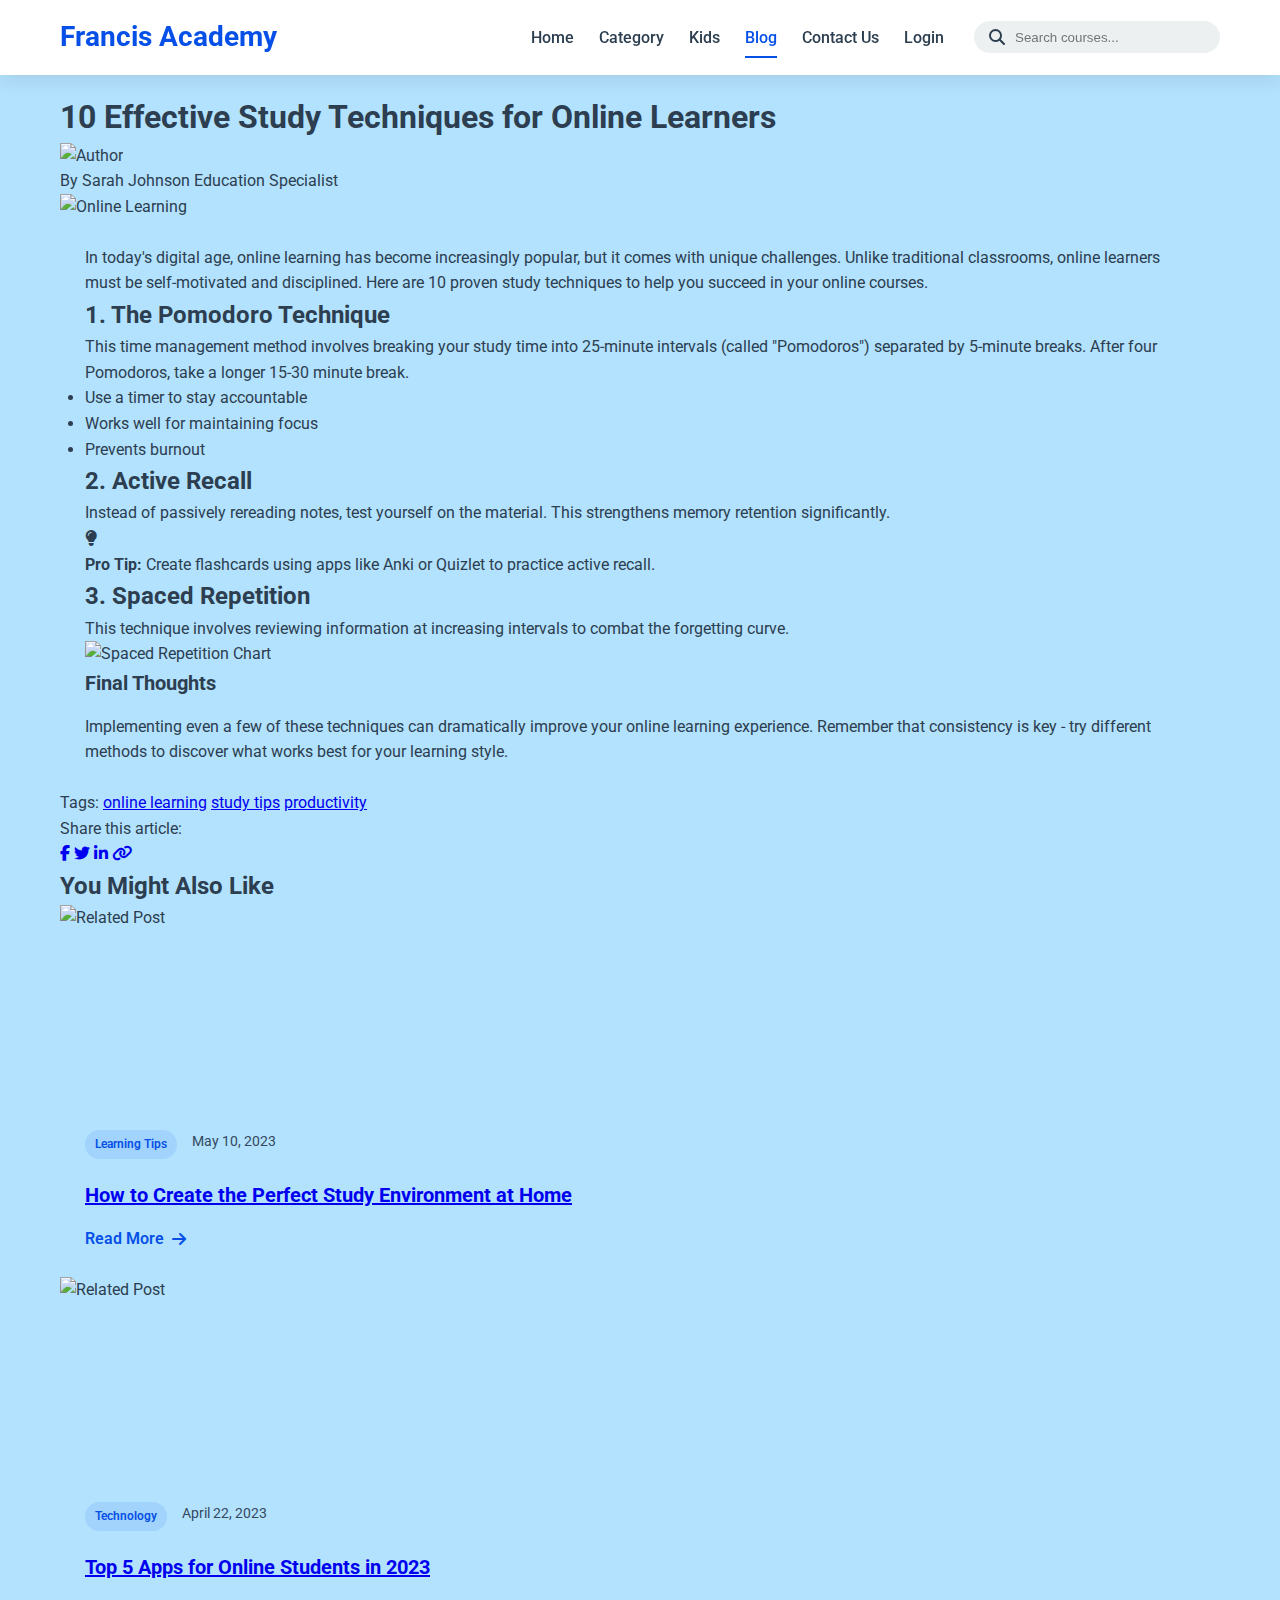
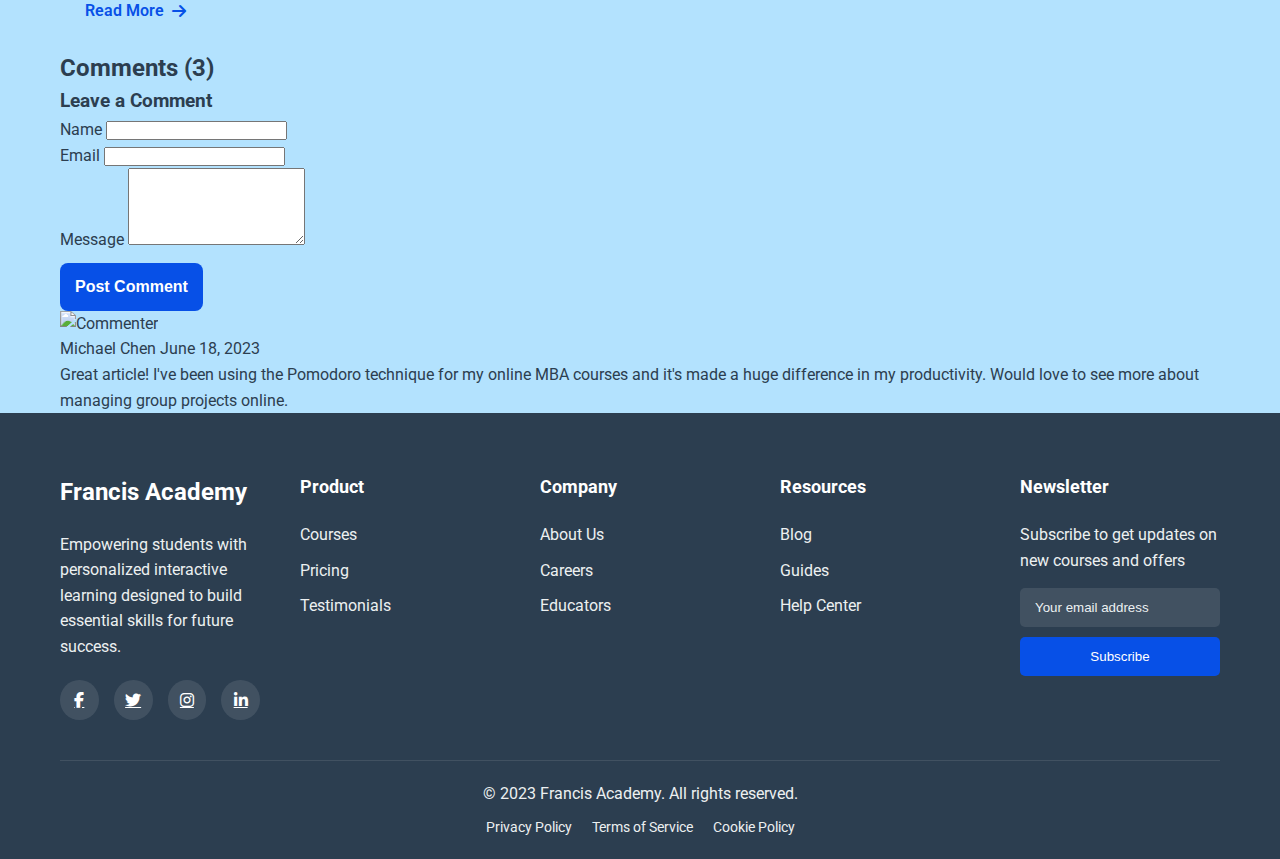
==== blog-post.html @ a43d8f1f "Add files via upload" ====
<!DOCTYPE html>
<html lang="en">
<head>
    <meta charset="UTF-8">
    <meta name="viewport" content="width=device-width, initial-scale=1.0">
    <title>10 Effective Study Techniques for Online Learners | Francis Academy</title>
    <link rel="preconnect" href="https://fonts.googleapis.com">
    <link rel="stylesheet" href="https://cdn.jsdelivr.net/npm/bootstrap-icons@1.11.3/font/bootstrap-icons.min.css">
    <link rel="preconnect" href="https://fonts.gstatic.com" crossorigin>
    <link href="https://fonts.googleapis.com/css2?family=Roboto:ital,wght@0,100;0,300;0,400;0,500;0,700;0,900;1,100;1,300;1,400;1,500;1,700;1,900&display=swap" rel="stylesheet">
    <link rel="stylesheet" href="https://cdnjs.cloudflare.com/ajax/libs/font-awesome/6.4.0/css/all.min.css">
    <link rel="stylesheet" href="style.css">
</head>
<body>
    <!-- Header Section (Same as blog.html) -->
    <header class="header">
        <div class="container">
            <div class="header-content">
                <div class="logo">Francis Academy</div>
                
                <nav class="navbar">
                    <div class="nav-links" id="navLinks">
                        <a href="index.html" class="nav-item">Home</a>
                        <a href="category.html" class="nav-item">Category</a>
                        <a href="Kids.html" class="nav-item">Kids</a>
                        <a href="blog.html" class="nav-item active">Blog</a>
                        <a href="contactus.html" class="nav-item">Contact Us</a>
                        <a href="login.html" class="nav-item">Login</a>
                    </div>
                    <div class="search-box">
                        <i class="fas fa-search"></i>
                        <input type="text" placeholder="Search courses...">
                    </div>
                    <div class="mobile-menu" onclick="toggleMenu()">
                        <i class="fas fa-bars"></i>
                    </div>
                </nav>
            </div>
        </div>
    </header>

    <!-- Blog Post Hero Section -->
    <section class="post-hero">
        <div class="container">
            <div class="breadcrumbs">
                <a href="index.html">Home</a> / 
                <a href="blog.html">Blog</a> / 
                <span>Study Techniques</span>
            </div>
        </div>
    </section>

    <!-- Main Blog Content -->
    <section class="post-main">
        <div class="container">
            <div class="post-container">
                <article class="full-post">
                    <div class="post-header">
                        <div class="post-meta">
                            <span class="category">Learning Tips</span>
                            <span class="date">June 15, 2023</span>
                            <span class="reading-time">8 min read</span>
                        </div>
                        <h1>10 Effective Study Techniques for Online Learners</h1>
                        <div class="author-info">
                            <img src="images/author-avatar.jpg" alt="Author" class="author-avatar">
                            <div>
                                <span class="author-name">By Sarah Johnson</span>
                                <span class="author-title">Education Specialist</span>
                            </div>
                        </div>
                    </div>

                    <div class="post-featured-image">
                        <img src="images/featured-blog-post.jpg" alt="Online Learning">
                    </div>

                    <div class="post-content">
                        <p class="intro">In today's digital age, online learning has become increasingly popular, but it comes with unique challenges. Unlike traditional classrooms, online learners must be self-motivated and disciplined. Here are 10 proven study techniques to help you succeed in your online courses.</p>

                        <h2>1. The Pomodoro Technique</h2>
                        <p>This time management method involves breaking your study time into 25-minute intervals (called "Pomodoros") separated by 5-minute breaks. After four Pomodoros, take a longer 15-30 minute break.</p>
                        <ul>
                            <li>Use a timer to stay accountable</li>
                            <li>Works well for maintaining focus</li>
                            <li>Prevents burnout</li>
                        </ul>

                        <h2>2. Active Recall</h2>
                        <p>Instead of passively rereading notes, test yourself on the material. This strengthens memory retention significantly.</p>
                        <div class="tip-box">
                            <i class="fas fa-lightbulb"></i>
                            <p><strong>Pro Tip:</strong> Create flashcards using apps like Anki or Quizlet to practice active recall.</p>
                        </div>

                        <!-- Additional content sections would follow same pattern -->

                        <h2>3. Spaced Repetition</h2>
                        <p>This technique involves reviewing information at increasing intervals to combat the forgetting curve.</p>
                        <img src="images/spaced-repetition-chart.jpg" alt="Spaced Repetition Chart" class="content-image">

                        <!-- Continue with remaining techniques -->

                        <div class="conclusion">
                            <h3>Final Thoughts</h3>
                            <p>Implementing even a few of these techniques can dramatically improve your online learning experience. Remember that consistency is key - try different methods to discover what works best for your learning style.</p>
                        </div>
                    </div>

                    <div class="post-tags">
                        <span>Tags:</span>
                        <a href="#" class="tag">online learning</a>
                        <a href="#" class="tag">study tips</a>
                        <a href="#" class="tag">productivity</a>
                    </div>

                    <div class="post-share">
                        <span>Share this article:</span>
                        <div class="share-buttons">
                            <a href="#"><i class="fab fa-facebook-f"></i></a>
                            <a href="#"><i class="fab fa-twitter"></i></a>
                            <a href="#"><i class="fab fa-linkedin-in"></i></a>
                            <a href="#"><i class="fas fa-link"></i></a>
                        </div>
                    </div>
                </article>

                <!-- Related Posts -->
                <section class="related-posts">
                    <h2>You Might Also Like</h2>
                    <div class="related-grid">
                        <article class="related-post">
                            <div class="post-image">
                                <img src="images/related-post-1.jpg" alt="Related Post">
                            </div>
                            <div class="post-content">
                                <div class="post-meta">
                                    <span class="category">Learning Tips</span>
                                    <span class="date">May 10, 2023</span>
                                </div>
                                <h3><a href="#">How to Create the Perfect Study Environment at Home</a></h3>
                                <a href="#" class="read-more">Read More <i class="fas fa-arrow-right"></i></a>
                            </div>
                        </article>

                        <article class="related-post">
                            <div class="post-image">
                                <img src="images/related-post-2.jpg" alt="Related Post">
                            </div>
                            <div class="post-content">
                                <div class="post-meta">
                                    <span class="category">Technology</span>
                                    <span class="date">April 22, 2023</span>
                                </div>
                                <h3><a href="#">Top 5 Apps for Online Students in 2023</a></h3>
                                <a href="#" class="read-more">Read More <i class="fas fa-arrow-right"></i></a>
                            </div>
                        </article>
                    </div>
                </section>

                <!-- Comments Section -->
                <section class="post-comments">
                    <h2>Comments (3)</h2>
                    <div class="comment-form">
                        <h3>Leave a Comment</h3>
                        <form>
                            <div class="form-group">
                                <label for="comment-name">Name</label>
                                <input type="text" id="comment-name">
                            </div>
                            <div class="form-group">
                                <label for="comment-email">Email</label>
                                <input type="email" id="comment-email">
                            </div>
                            <div class="form-group">
                                <label for="comment-message">Message</label>
                                <textarea id="comment-message" rows="5"></textarea>
                            </div>
                            <button type="submit" class="submit-btn">Post Comment</button>
                        </form>
                    </div>

                    <div class="comments-list">
                        <div class="comment">
                            <div class="comment-author">
                                <img src="images/comment-avatar-1.jpg" alt="Commenter">
                                <div>
                                    <span class="author-name">Michael Chen</span>
                                    <span class="comment-date">June 18, 2023</span>
                                </div>
                            </div>
                            <div class="comment-content">
                                <p>Great article! I've been using the Pomodoro technique for my online MBA courses and it's made a huge difference in my productivity. Would love to see more about managing group projects online.</p>
                            </div>
                        </div>
                        <!-- More comments would follow same structure -->
                    </div>
                </section>
            </div>
        </div>
    </section>

    <!-- Footer (Same as blog.html) -->
    <footer class="footer">
        <div class="container">
            <div class="footer-content">
                <div class="footer-about">
                    <h3>Francis Academy</h3>
                    <p>Empowering students with personalized interactive learning designed to build essential skills for future success.</p>
                    <div class="social-links">
                        <a href="#"><i class="fab fa-facebook-f"></i></a>
                        <a href="#"><i class="fab fa-twitter"></i></a>
                        <a href="#"><i class="fab fa-instagram"></i></a>
                        <a href="#"><i class="fab fa-linkedin-in"></i></a>
                    </div>
                </div>
                <div class="footer-links">
                    <h4>Product</h4>
                    <ul>
                        <li><a href="#">Courses</a></li>
                        <li><a href="#">Pricing</a></li>
                        <li><a href="#">Testimonials</a></li>
                    </ul>
                </div>
                <div class="footer-links">
                    <h4>Company</h4>
                    <ul>
                        <li><a href="#">About Us</a></li>
                        <li><a href="#">Careers</a></li>
                        <li><a href="#">Educators</a></li>
                    </ul>
                </div>
                <div class="footer-links">
                    <h4>Resources</h4>
                    <ul>
                        <li><a href="#">Blog</a></li>
                        <li><a href="#">Guides</a></li>
                        <li><a href="#">Help Center</a></li>
                    </ul>
                </div>
                <div class="footer-newsletter">
                    <h4>Newsletter</h4>
                    <p>Subscribe to get updates on new courses and offers</p>
                    <form>
                        <input type="email" placeholder="Your email address">
                        <button type="submit">Subscribe</button>
                    </form>
                </div>
            </div>
            <div class="footer-bottom">
                <p>&copy; 2023 Francis Academy. All rights reserved.</p>
                <div class="legal-links">
                    <a href="#">Privacy Policy</a>
                    <a href="#">Terms of Service</a>
                    <a href="#">Cookie Policy</a>
                </div>
            </div>
        </div>
    </footer>

    <script src="script.js"></script>
</body>
</html>
---- style.css ----
:root {
    --primary: #0750E7;
    --primary-dark: #0540b9;
    --secondary: #E9CE18;
    --accent: #E67E22;
    --success: #27AE60;
    --light-bg: #B3E2FE;
    --text-dark: #2C3E50;
    --text-medium: #34495e;
    --text-light: #7f8c8d;
    --white: #ffffff;
    --gray-light: #ecf0f1;
    --shadow: 0 4px 20px rgba(0, 0, 0, 0.1);
    --transition: all 0.3s ease;
}

* {
    margin: 0;
    padding: 0;
    box-sizing: border-box;
}

body {
    font-family: "Roboto", sans-serif;
    background-color: var(--light-bg);
    color: var(--text-dark);
    line-height: 1.6;
}

.container {
    width: 100%;
    max-width: 1200px;
    margin: 0 auto;
    padding: 0 20px;
}

/* Header Styles */
.header {
    background-color: var(--white);
    box-shadow: var(--shadow);
    position: fixed;
    width: 100%;
    top: 0;
    z-index: 1000;
}

.header-content {
    display: flex;
    justify-content: space-between;
    align-items: center;
    padding: 15px 0;
}

.logo {
    color: var(--primary);
    font-size: 28px;
    font-weight: 700;
    text-decoration: none;
}

.navbar {
    display: flex;
    align-items: center;
}

.nav-links {
    display: flex;
    gap: 25px;
}

.nav-item {
    color: var(--text-dark);
    text-decoration: none;
    font-weight: 500;
    transition: var(--transition);
    padding: 8px 0;
    position: relative;
}

.nav-item:hover, .nav-item.active {
    color: var(--primary);
}

.nav-item.active::after {
    content: '';
    position: absolute;
    bottom: 0;
    left: 0;
    width: 100%;
    height: 2px;
    background-color: var(--primary);
}

.search-box {
    display: flex;
    align-items: center;
    background-color: var(--gray-light);
    border-radius: 30px;
    padding: 8px 15px;
    margin-left: 30px;
}

.search-box input {
    border: none;
    background: transparent;
    padding: 0 10px;
    outline: none;
    width: 200px;
}

.mobile-menu {
    display: none;
    font-size: 24px;
    cursor: pointer;
}

/* Hero Section */
.hero {
    padding: 150px 0 80px;
    background: linear-gradient(135deg, var(--light-bg) 0%, var(--white) 100%);
}

.hero-content {
    display: flex;
    align-items: center;
    gap: 50px;
}

.hero-text {
    flex: 1;
}

.hero-image {
    flex: 1;
    text-align: center;
}

.hero-image img {
    max-width: 100%;
    height: auto;
    animation: float 3s ease-in-out infinite;
}

.hero h1 {
    font-size: 48px;
    font-weight: 700;
    margin-bottom: 20px;
    color: var(--text-dark);
}

.hero p {
    font-size: 18px;
    color: var(--text-medium);
    margin-bottom: 30px;
    max-width: 500px;
}

.hero-buttons {
    display: flex;
    gap: 15px;
}

.btn {
    padding: 12px 30px;
    border-radius: 30px;
    font-weight: 500;
    cursor: pointer;
    transition: var(--transition);
    border: none;
    font-size: 16px;
}

.btn-primary {
    background-color: var(--primary);
    color: var(--white);
}

.btn-primary:hover {
    background-color: var(--primary-dark);
    transform: translateY(-3px);
    box-shadow: 0 10px 20px rgba(5, 80, 231, 0.2);
}

.btn-outline {
    background-color: transparent;
    color: var(--primary);
    border: 2px solid var(--primary);
}

.btn-outline:hover {
    background-color: var(--primary);
    color: var(--white);
    transform: translateY(-3px);
}
/* Hero Slider Styles */
/* Hero Slider Styles */
.hero-slider {
  position: relative;
  width: 100%;
  height: 100vh;
  min-height: 700px;
  overflow: hidden;
  background-color: #f8f9fa;
}

.hero {
  width: 100%;
  height: 100%;
  display: flex;
  align-items: center;
  padding: 80px 0;
}

.container {
  width: 100%;
  max-width: 1200px;
  margin: 0 auto;
  padding: 0 20px;
}

.hero-content {
  display: flex;
  align-items: center;
  gap: 60px;
  position: relative;
  z-index: 2;
}

.hero-text {
  flex: 1;
  max-width: 600px;
}

.hero-text h1 {
  font-size: 3.5rem;
  font-weight: 700;
  line-height: 1.2;
  margin-bottom: 1.5rem;
  color: #2C3E50;
  animation: fadeInUp 0.8s ease-out;
}

.hero-text p {
  font-size: 1.25rem;
  line-height: 1.6;
  color: #34495e;
  margin-bottom: 2rem;
  animation: fadeInUp 0.8s ease-out 0.2s both;
}

.hero-buttons {
  display: flex;
  gap: 15px;
  animation: fadeInUp 0.8s ease-out 0.4s both;
}

.btn-primary {
  background-color: var(--primary);
  color: white;
  border: none;
  padding: 12px 30px;
  border-radius: 30px;
  font-weight: 500;
  cursor: pointer;
  transition: all 0.3s ease;
}

.btn-primary:hover {
  background-color: var(--primary-dark);
  transform: translateY(-3px);
  box-shadow: 0 10px 20px rgba(5, 80, 231, 0.2);
}

.btn-outline {
  background-color: transparent;
  color: var(--primary);
  border: 2px solid var(--primary);
  padding: 10px 28px;
  border-radius: 30px;
  font-weight: 500;
  cursor: pointer;
  transition: all 0.3s ease;
}

.btn-outline:hover {
  background-color: var(--primary);
  color: white;
  transform: translateY(-3px);
}

.hero-image {
  flex: 1;
  position: relative;
  animation: fadeInRight 0.8s ease-out;
}

.hero-image img {
  width: 100%;
  max-width: 600px;
  border-radius: 20px;
  box-shadow: 0 25px 50px rgba(0, 0, 0, 0.1);
  transform: perspective(1000px) rotateY(-15deg);
  transition: transform 0.5s ease;
}

.swiper-slide-active .hero-image img {
  transform: perspective(1000px) rotateY(0deg);
}

/* Unique Slider Controls */
/* Enhanced Hero Slider Controls */
.swiper-controls {
  position: absolute;
  bottom: 60px;
  margin-top: -10px;
  left: 0;
  width: 100%;
  display: flex;
  justify-content: center;
  align-items: center;
  gap: 30px;
  z-index: 10;
}

.swiper-pagination {
  position: relative !important;
  bottom: auto !important;
  display: flex;
  gap: 15px;
  justify-content: center;
  justify-self: center;
}

.swiper-pagination-bullet {
  width: 50px;
  height: 50px;
  background: transparent;
  border: 2px solid rgba(255, 255, 255, 0.3);
  color: white;
  opacity: 1;
  display: flex;
  align-items: center;
  justify-content: center;
  font-weight: 600;
  font-size: 1rem;
  transition: all 0.3s ease;
  border-radius: 50%;
}

.swiper-pagination-bullet-active {
  background: var(--primary);
  color: white;
  border-color: var(--primary);
  transform: scale(1.1);
}

.swiper-button-prev,
.swiper-button-next {
  position: relative;
  width: 60px;
  height: 60px;
  background: rgba(255, 255, 255, 0.2);
  backdrop-filter: blur(10px);
  border-radius: 50%;
  box-shadow: 0 5px 15px rgba(0, 0, 0, 0.1);
  margin-top: 0;
  display: flex;
  align-items: center;
  justify-content: center;
  cursor: pointer;
  transition: all 0.3s ease;
  border: 1px solid rgba(255, 255, 255, 0.1);
}

.swiper-button-prev:hover,
.swiper-button-next:hover {
  background: rgba(255, 255, 255, 0.3);
  transform: translateY(-5px) scale(1.05);
  box-shadow: 0 10px 25px rgba(0, 0, 0, 0.15);
}

.swiper-button-prev svg,
.swiper-button-next svg {
  width: 24px;
  height: 24px;
  fill: white;
  transition: all 0.3s ease;
}

.swiper-button-prev:hover svg,
.swiper-button-next:hover svg {
  fill: var(--primary);
}

/* Decorative Elements */
.slider-decoration {
  position: absolute;
  top: 0;
  left: 0;
  width: 100%;
  height: 100%;
  overflow: hidden;
  z-index: 1;
}

.circle {
  position: absolute;
  border-radius: 50%;
  background: rgba(5, 80, 231, 0.05);
}

.circle-1 {
  width: 600px;
  height: 600px;
  top: -300px;
  right: -300px;
}

.circle-2 {
  width: 400px;
  height: 400px;
  bottom: -200px;
  left: -200px;
}

.shape-1 {
  position: absolute;
  width: 200px;
  height: 200px;
  background: rgba(233, 206, 24, 0.1);
  top: 50%;
  right: 10%;
  transform: rotate(45deg);
  border-radius: 30px;
}

/* Animations */
@keyframes fadeInUp {
  from {
      opacity: 0;
      transform: translateY(30px);
  }
  to {
      opacity: 1;
      transform: translateY(0);
  }
}

@keyframes fadeInRight {
  from {
      opacity: 0;
      transform: translateX(30px);
  }
  to {
      opacity: 1;
      transform: translateX(0);
  }
}

/* Responsive Adjustments */
@media (max-width: 992px) {
  .hero-content {
      flex-direction: column;
      text-align: center;
  }
  
  .hero-text {
      max-width: 100%;
  }
  
  .hero-buttons {
      justify-content: center;
  }
  
  .hero-image {
      margin-top: 40px;
  }
  
  .hero-text h1 {
      font-size: 2.5rem;
  }
}

@media (max-width: 768px) {
  .hero-slider {
      height: auto;
      min-height: auto;
      padding: 100px 0;
  }
  
  .hero-text h1 {
      font-size: 2rem;
  }
  
  .hero-text p {
      font-size: 1rem;
  }
  
  .swiper-controls {
      position: relative;
      bottom: auto;
      margin-top: 0;
  }
  
  .swiper-pagination-bullet {
      width: 40px;
      height: 40px;
      font-size: 0.9rem;
  }
  
  .swiper-button-prev,
  .swiper-button-next {
      width: 50px;
      height: 50px;
  }
}

@media (max-width: 576px) {
  .hero-buttons {
      flex-direction: column;
  }
  
  .hero-image img {
      max-width: 100%;
  }
}
/* Stats Section */
.stats {
    padding: 60px 0;
    background-color: var(--white);
    /* margin-top: -80px; */
}

.stats-content {
    display: flex;
    justify-content: space-around;
    flex-wrap: wrap;
    gap: 30px;
}

.students {
    display: flex;
    align-items: center;
    gap: 15px;
}

.student-images {
    display: flex;
}

.student-img {
    width: 50px;
    height: 50px;
    border-radius: 50%;
    background-color: var(--primary);
    margin-right: -15px;
    border: 3px solid var(--white);
}
.student-img img {
    width: 100%;
    height: 100%;
    border-radius: 50%;
    object-fit: cover;
}

.stat-item {
    text-align: center;
}

.stat-item h3 {
    font-size: 36px;
    color: var(--primary);
    margin-bottom: 5px;
}

.stat-item p {
    color: var(--text-medium);
    font-weight: 500;
}

/* Kids Section */
/* Modern Kids Section */
.kids-section {
  padding: 100px 0;
  background: linear-gradient(135deg, #E67E22 0%, #e74c3c 100%);
  color: white;
  position: relative;
  overflow: hidden;
}

.kids-section::before {
  content: '';
  position: absolute;
  top: -50px;
  right: -50px;
  width: 200px;
  height: 200px;
  background: rgba(255, 255, 255, 0.1);
  border-radius: 50%;
}

.kids-section::after {
  content: '';
  position: absolute;
  bottom: -100px;
  left: -100px;
  width: 300px;
  height: 300px;
  background: rgba(233, 206, 24, 0.1);
  border-radius: 50%;
}

.kids-content {
  display: flex;
  align-items: center;
  gap: 60px;
  position: relative;
  z-index: 2;
}

.kids-image {
  flex: 1;
  position: relative;
}

.kids-main-img {
  width: 100%;
  border-radius: 20px;
  box-shadow: 0 25px 50px rgba(0, 0, 0, 0.2);
  transform: perspective(1000px) rotateY(-10deg);
  transition: all 0.5s ease;
}

.kids-content:hover .kids-main-img {
  transform: perspective(1000px) rotateY(0deg);
}

.kids-badge {
  position: absolute;
  top: -20px;
  right: -20px;
  background: var(--secondary);
  color: var(--text-dark);
  padding: 15px 20px;
  border-radius: 50px;
  font-weight: 600;
  display: flex;
  align-items: center;
  gap: 10px;
  box-shadow: 0 10px 20px rgba(233, 206, 24, 0.3);
  animation: float 3s ease-in-out infinite;
}

.kids-text {
  flex: 1;
}

.section-subtitle {
  display: inline-block;
  background: rgba(255, 255, 255, 0.1);
  padding: 8px 15px;
  border-radius: 30px;
  font-size: 14px;
  font-weight: 600;
  letter-spacing: 1px;
  margin-bottom: 20px;
}

.kids-section h2 {
  font-size: 42px;
  margin-bottom: 20px;
  line-height: 1.3;
}

.kids-section p {
  font-size: 18px;
  line-height: 1.6;
  margin-bottom: 30px;
  opacity: 0.9;
}

.kids-features {
  list-style: none;
  margin-bottom: 30px;
}

.kids-features li {
  margin-bottom: 15px;
  display: flex;
  align-items: center;
  gap: 10px;
  font-size: 16px;
}

.kids-features i {
  color: var(--secondary);
  font-size: 20px;
}

.kids-buttons {
  display: flex;
  gap: 15px;
}

.btn-accent {
  background-color: var(--secondary);
  color: var(--text-dark);
  font-weight: 600;
  padding: 15px 30px;
  border-radius: 30px;
  border: none;
  cursor: pointer;
  transition: all 0.3s ease;
  display: inline-flex;
  align-items: center;
  gap: 10px;
}

.btn-accent:hover {
  transform: translateY(-3px);
  box-shadow: 0 10px 20px rgba(233, 206, 24, 0.3);
}

.btn-outline-white {
  background: transparent;
  color: white;
  border: 2px solid white;
  padding: 13px 28px;
  border-radius: 30px;
  font-weight: 600;
  cursor: pointer;
  transition: all 0.3s ease;
}

.btn-outline-white:hover {
  background: white;
  color: var(--accent);
  transform: translateY(-3px);
}
/* Courses Section */
/* Modern Courses Slider */
.courses-section {
  padding: 100px 0;
  background-color: #f9fafc;
  position: relative;
}

.section-header {
  display: flex;
  justify-content: space-between;
  align-items: flex-end;
  margin-bottom: 40px;
}

.section-title {
  font-size: 36px;
  color: var(--text-dark);
  margin-bottom: 15px;
}

.slider-nav {
  display: flex;
  gap: 15px;
}

.swiper-button-prev-courses,
.swiper-button-next-courses {
  width: 50px;
  height: 50px;
  background: white;
  border-radius: 50%;
  display: flex;
  align-items: center;
  justify-content: center;
  cursor: pointer;
  box-shadow: 0 5px 15px rgba(0, 0, 0, 0.1);
  transition: all 0.3s ease;
  color: var(--text-dark);
}

.swiper-button-prev-courses:hover,
.swiper-button-next-courses:hover {
  background: var(--primary);
  color: white;
  transform: translateY(-3px);
}

.courses-slider {
  padding: 20px 10px;
  margin: -10px;
}

.course-card {
  background: white;
  border-radius: 15px;
  overflow: hidden;
  box-shadow: 0 10px 30px rgba(0, 0, 0, 0.05);
  transition: all 0.3s ease;
  margin: 10px;
  position: relative;
}

.course-card:hover {
  transform: translateY(-10px);
  box-shadow: 0 15px 40px rgba(0, 0, 0, 0.1);
}

.course-badge {
  position: absolute;
  top: 15px;
  left: 15px;
  background: var(--primary);
  color: white;
  padding: 5px 15px;
  border-radius: 30px;
  font-size: 12px;
  font-weight: 600;
  z-index: 2;
}

.course-badge.new {
  background: var(--accent);
}

.course-img {
  position: relative;
  height: 200px;
  overflow: hidden;
}

.course-img img {
  width: 100%;
  height: 100%;
  object-fit: cover;
  transition: transform 0.5s ease;
}

.course-card:hover .course-img img {
  transform: scale(1.05);
}

.course-overlay {
  position: absolute;
  top: 0;
  left: 0;
  width: 100%;
  height: 100%;
  background: rgba(0, 0, 0, 0.5);
  display: flex;
  align-items: center;
  justify-content: center;
  opacity: 0;
  transition: opacity 0.3s ease;
}

.course-card:hover .course-overlay {
  opacity: 1;
}

.preview-btn {
  background: white;
  color: var(--primary);
  border: none;
  padding: 10px 25px;
  border-radius: 30px;
  font-weight: 600;
  cursor: pointer;
  transition: all 0.3s ease;
}

.preview-btn:hover {
  background: var(--primary);
  color: white;
}

.course-info {
  padding: 20px;
}

.course-meta {
  display: flex;
  justify-content: space-between;
  margin-bottom: 15px;
}

.category {
  background: rgba(5, 80, 231, 0.1);
  color: var(--primary);
  padding: 5px 15px;
  border-radius: 30px;
  font-size: 12px;
  font-weight: 600;
}

.rating {
  color: var(--secondary);
  font-weight: 600;
  font-size: 14px;
}

.students {
  color: var(--text-light);
  font-weight: normal;
}

.course-info h3 {
  font-size: 20px;
  margin-bottom: 10px;
  color: var(--text-dark);
}

.course-description {
  color: var(--text-light);
  font-size: 14px;
  line-height: 1.5;
  margin-bottom: 20px;
}

.course-footer {
  display: flex;
  justify-content: space-between;
  align-items: center;
  margin-bottom: 20px;
}

.instructor {
  display: flex;
  align-items: center;
  gap: 10px;
}

.instructor img {
  width: 30px;
  height: 30px;
  border-radius: 50%;
  object-fit: cover;
}

.instructor span {
  font-size: 14px;
  color: var(--text-dark);
}

.price {
  font-weight: 700;
  color: var(--primary);
  font-size: 18px;
}

.course-actions {
  display: flex;
  gap: 10px;
}

.btn-enroll {
  flex: 1;
  background: var(--primary);
  color: white;
  border: none;
  padding: 12px;
  border-radius: 5px;
  font-weight: 600;
  cursor: pointer;
  transition: all 0.3s ease;
}

.btn-enroll:hover {
  background: var(--primary-dark);
}

.btn-wishlist {
  width: 50px;
  background: white;
  border: 1px solid var(--gray-light);
  border-radius: 5px;
  color: var(--text-light);
  cursor: pointer;
  transition: all 0.3s ease;
}

.btn-wishlist:hover {
  color: var(--accent);
  border-color: var(--accent);
}

.swiper-pagination-courses {
  position: relative;
  margin-top: 40px;
  display: flex;
  justify-content: center;
}

.swiper-pagination-bullet {
  width: 12px;
  height: 12px;
  background: var(--gray-light);
  opacity: 1;
}

.swiper-pagination-bullet-active {
  background: var(--primary);
  width: 30px;
  border-radius: 6px;
}
/* Footer */
.footer {
    background-color: var(--text-dark);
    color: var(--white);
    padding: 60px 0 0;
}

.footer-content {
    display: grid;
    grid-template-columns: repeat(auto-fit, minmax(200px, 1fr));
    gap: 40px;
    margin-bottom: 40px;
}

.footer-about h3 {
    font-size: 24px;
    margin-bottom: 20px;
    color: var(--white);
}

.footer-about p {
    color: var(--gray-light);
    margin-bottom: 20px;
}

.social-links {
    display: flex;
    gap: 15px;
}

.social-links a {
    display: flex;
    align-items: center;
    justify-content: center;
    width: 40px;
    height: 40px;
    border-radius: 50%;
    background-color: rgba(255, 255, 255, 0.1);
    color: var(--white);
    transition: var(--transition);
}

.social-links a:hover {
    background-color: var(--primary);
    transform: translateY(-3px);
}

.footer-links h4 {
    font-size: 18px;
    margin-bottom: 20px;
    color: var(--white);
}

.footer-links ul {
    list-style: none;
}

.footer-links li {
    margin-bottom: 10px;
}

.footer-links a {
    color: var(--gray-light);
    text-decoration: none;
    transition: var(--transition);
}

.footer-links a:hover {
    color: var(--white);
    padding-left: 5px;
}

.footer-newsletter h4 {
    font-size: 18px;
    margin-bottom: 20px;
    color: var(--white);
}

.footer-newsletter p {
    color: var(--gray-light);
    margin-bottom: 15px;
}

.footer-newsletter input {
    width: 100%;
    padding: 12px 15px;
    border-radius: 5px;
    border: none;
    margin-bottom: 10px;
    background-color: rgba(255, 255, 255, 0.1);
    color: var(--white);
}

.footer-newsletter input::placeholder {
    color: var(--gray-light);
}

.footer-newsletter button {
    width: 100%;
    padding: 12px;
    background-color: var(--primary);
    color: var(--white);
    border: none;
    border-radius: 5px;
    cursor: pointer;
    transition: var(--transition);
}

.footer-newsletter button:hover {
    background-color: var(--primary-dark);
}

.footer-bottom {
    border-top: 1px solid rgba(255, 255, 255, 0.1);
    padding: 20px 0;
    text-align: center;
}

.footer-bottom p {
    color: var(--gray-light);
    margin-bottom: 10px;
}

.legal-links {
    display: flex;
    justify-content: center;
    gap: 20px;
}

.legal-links a {
    color: var(--gray-light);
    text-decoration: none;
    font-size: 14px;
}

.legal-links a:hover {
    color: var(--white);
}

/* Animations */
@keyframes float {
    0% { transform: translateY(0px); }
    50% { transform: translateY(-15px); }
    100% { transform: translateY(0px); }
}

/* Responsive Styles */
@media (max-width: 992px) {
    .hero-content {
        flex-direction: column;
        text-align: center;
    }

    .hero p {
        max-width: 100%;
    }

    .hero-buttons {
        justify-content: center;
    }

    .kids-content {
        flex-direction: column;
    }

    .kids-text {
        text-align: center;
    }

    .footer-content {
        grid-template-columns: repeat(2, 1fr);
    }
}

@media (max-width: 768px) {
    .nav-links {
        display: none;
        position: absolute;
        top: 70px;
        left: 0;
        width: 100%;
        background-color: var(--white);
        flex-direction: column;
        padding: 20px;
        box-shadow: 0 10px 20px rgba(0, 0, 0, 0.1);
    }

    .nav-links.active {
        display: flex;
    }

    .search-box {
        margin-left: 0;
        margin-top: 20px;
        width: 100%;
    }

    .mobile-menu {
        display: block;
    }

    .hero {
        padding-top: 120px;
    }

    .hero h1 {
        font-size: 36px;
    }

    .stats-content {
        flex-direction: column;
        align-items: center;
        gap: 30px;
    }

    .students {
        justify-content: center;
    }

    .footer-content {
        grid-template-columns: 1fr;
    }
}

@media (max-width: 576px) {
    .hero-buttons {
        flex-direction: column;
    }

    .btn {
        width: 100%;
    }

    .course-actions {
        flex-direction: column;
    }

    .legal-links {
        flex-direction: column;
        gap: 10px;
    }
}

/* ======================
   Contact Page Styles
   ====================== */
   .contact-hero {
    background: linear-gradient(135deg, var(--primary) 0%, var(--primary-dark) 100%);
    color: white;
    text-align: center;
    padding: 100px 0 120px;
    position: relative;
}

.hero-wave {
    position: absolute;
    bottom: -1px;
    left: 0;
    width: 100%;
    height: 150px;
    color: white;
}

.breadcrumbs {
    margin-bottom: 20px;
    font-size: 14px;
}

.breadcrumbs a {
    color: rgba(255, 255, 255, 0.8);
    text-decoration: none;
    transition: color 0.3s;
}

.breadcrumbs a:hover {
    color: white;
}

.breadcrumbs span {
    color: white;
    font-weight: 500;
}

.contact-cards {
    padding: 60px 0;
    background: white;
    margin-top: -80px;
    position: relative;
    z-index: 2;
}

.contact-grid {
    display: grid;
    grid-template-columns: repeat(auto-fit, minmax(300px, 1fr));
    gap: 30px;
    margin-top: 30px;
}

.contact-card {
    background: white;
    border-radius: 15px;
    padding: 40px 30px;
    text-align: center;
    box-shadow: 0 10px 30px rgba(0, 0, 0, 0.05);
    transition: transform 0.3s, box-shadow 0.3s;
}

.contact-card:hover {
    transform: translateY(-10px);
    box-shadow: 0 15px 40px rgba(0, 0, 0, 0.1);
}

.contact-icon {
    width: 70px;
    height: 70px;
    background: rgba(5, 80, 231, 0.1);
    border-radius: 50%;
    display: flex;
    align-items: center;
    justify-content: center;
    margin: 0 auto 25px;
    color: var(--primary);
    font-size: 24px;
}

.contact-card h3 {
    margin-bottom: 15px;
    color: var(--text-dark);
}

.contact-card p {
    color: var(--text-medium);
    margin-bottom: 20px;
    line-height: 1.6;
}

.contact-link {
    color: var(--primary);
    text-decoration: none;
    font-weight: 600;
    display: inline-flex;
    align-items: center;
    gap: 5px;
    transition: color 0.3s;
}

.contact-link:hover {
    color: var(--primary-dark);
}

.contact-form-section {
    padding: 80px 0;
    background: #f9fafc;
}

.form-container {
    display: grid;
    grid-template-columns: 1fr 1.5fr;
    gap: 60px;
    background: white;
    border-radius: 15px;
    padding: 60px;
    box-shadow: 0 10px 30px rgba(0, 0, 0, 0.05);
}

.form-intro h2 {
    font-size: 32px;
    margin-bottom: 20px;
    color: var(--text-dark);
}

.form-intro p {
    color: var(--text-medium);
    line-height: 1.6;
    margin-bottom: 30px;
}

.form-social {
    display: flex;
    align-items: center;
    gap: 15px;
    margin-top: 40px;
}

.form-social span {
    color: var(--text-medium);
    font-size: 14px;
}

.form-social a {
    color: var(--text-dark);
    width: 40px;
    height: 40px;
    border-radius: 50%;
    background: #f5f7fa;
    display: flex;
    align-items: center;
    justify-content: center;
    transition: all 0.3s;
}

.form-social a:hover {
    background: var(--primary);
    color: white;
    transform: translateY(-3px);
}

.modern-form {
    display: flex;
    flex-direction: column;
    gap: 25px;
}

.form-group {
    position: relative;
}

.dual-inputs {
    display: grid;
    grid-template-columns: 1fr 1fr;
    gap: 20px;
}

.input-group {
    position: relative;
}

.input-group input,
.input-group textarea,
.input-group select {
    width: 100%;
    padding: 15px;
    border: 1px solid #e0e3e7;
    border-radius: 8px;
    font-size: 16px;
    transition: all 0.3s;
    background: transparent;
    z-index: 2;
    position: relative;
}

.input-group select {
    appearance: none;
    padding-right: 40px;
}

.input-group textarea {
    min-height: 150px;
    resize: vertical;
}

.input-group label {
    position: absolute;
    left: 15px;
    top: 15px;
    padding: 0 5px;
    background: white;
    color: var(--text-light);
    font-size: 16px;
    transition: all 0.3s;
    z-index: 1;
}

.input-group input:focus,
.input-group textarea:focus,
.input-group select:focus {
    border-color: var(--primary);
    outline: none;
    box-shadow: 0 0 0 3px rgba(5, 80, 231, 0.1);
}

.input-group input:focus + label,
.input-group textarea:focus + label,
.input-group select:focus + label,
.input-group input:not(:placeholder-shown) + label,
.input-group textarea:not(:placeholder-shown) + label,
.input-group select:not([value=""]) + label {
    top: -10px;
    font-size: 12px;
    color: var(--primary);
    z-index: 3;
}

.submit-btn {
    background: var(--primary);
    color: white;
    border: none;
    padding: 15px 30px;
    border-radius: 8px;
    font-size: 16px;
    font-weight: 600;
    cursor: pointer;
    display: inline-flex;
    align-items: center;
    justify-content: center;
    gap: 10px;
    transition: all 0.3s;
    margin-top: 10px;
}

.submit-btn:hover {
    background: var(--primary-dark);
    transform: translateY(-3px);
    box-shadow: 0 10px 20px rgba(5, 80, 231, 0.2);
}

.map-section {
    padding: 80px 0;
    background: white;
}

.map-section h2 {
    text-align: center;
    margin-bottom: 40px;
    color: var(--text-dark);
}

.map-container {
    border-radius: 15px;
    overflow: hidden;
    box-shadow: 0 10px 30px rgba(0, 0, 0, 0.1);
}

/* ======================
   Kids Page Styles
   ====================== */
.kids-hero {
    background: linear-gradient(135deg, #E67E22 0%, #e74c3c 100%);
    color: white;
    text-align: center;
    padding: 120px 0 150px;
    position: relative;
    overflow: hidden;
}

.hero-shapes {
    position: absolute;
    top: 0;
    left: 0;
    width: 100%;
    height: 100%;
    overflow: hidden;
    z-index: 1;
}

.hero-shapes .shape {
    position: absolute;
    border-radius: 50%;
    background: rgba(255, 255, 255, 0.1);
}

.hero-shapes .shape-1 {
    width: 300px;
    height: 300px;
    top: -100px;
    right: -100px;
}

.hero-shapes .shape-2 {
    width: 200px;
    height: 200px;
    bottom: -50px;
    left: -50px;
}

.hero-shapes .shape-3 {
    width: 150px;
    height: 150px;
    top: 50%;
    left: 20%;
}

.kids-hero .container {
    position: relative;
    z-index: 2;
}

.kids-hero h1 {
    font-size: 48px;
    margin-bottom: 20px;
}

.kids-hero p {
    font-size: 20px;
    max-width: 700px;
    margin: 0 auto 30px;
    opacity: 0.9;
}

.btn-outline-white {
    background: transparent;
    color: white;
    border: 2px solid white;
    padding: 12px 30px;
    border-radius: 30px;
    font-weight: 600;
    cursor: pointer;
    transition: all 0.3s;
    display: inline-flex;
    align-items: center;
    gap: 10px;
}

.btn-outline-white:hover {
    background: white;
    color: var(--accent);
    transform: translateY(-3px);
}

.age-groups-section {
    padding: 80px 0;
    background: white;
}

.section-header {
    text-align: center;
    margin-bottom: 50px;
}

.section-subtitle {
    display: inline-block;
    color: var(--primary);
    font-size: 14px;
    font-weight: 600;
    letter-spacing: 1px;
    margin-bottom: 15px;
    text-transform: uppercase;
}

.age-tabs {
    background: white;
    border-radius: 15px;
    box-shadow: 0 10px 30px rgba(0, 0, 0, 0.05);
    overflow: hidden;
}

.tab-buttons {
    display: flex;
    border-bottom: 1px solid #e0e3e7;
}

.tab-button {
    flex: 1;
    padding: 20px;
    background: none;
    border: none;
    font-size: 16px;
    font-weight: 600;
    color: var(--text-medium);
    cursor: pointer;
    transition: all 0.3s;
    position: relative;
}

.tab-button.active {
    color: var(--primary);
}

.tab-button.active::after {
    content: '';
    position: absolute;
    bottom: -1px;
    left: 0;
    width: 100%;
    height: 3px;
    background: var(--primary);
}

.tab-content {
    display: none;
    padding: 40px;
}

.tab-content.active {
    display: block;
}

.age-content {
    display: grid;
    grid-template-columns: 1fr 1fr;
    gap: 40px;
    align-items: center;
}

.age-info h3 {
    font-size: 32px;
    margin-bottom: 20px;
    color: var(--text-dark);
}

.age-info p {
    color: var(--text-medium);
    line-height: 1.6;
    margin-bottom: 25px;
}

.age-features {
    list-style: none;
    margin-bottom: 30px;
}

.age-features li {
    margin-bottom: 15px;
    display: flex;
    align-items: center;
    gap: 10px;
    color: var(--text-dark);
}

.age-features i {
    color: var(--primary);
}

.age-image {
    position: relative;
    border-radius: 15px;
    overflow: hidden;
    box-shadow: 0 15px 40px rgba(0, 0, 0, 0.1);
}

.age-image img {
    width: 100%;
    height: auto;
    display: block;
}

.age-badge {
    position: absolute;
    top: 20px;
    right: 20px;
    background: var(--secondary);
    color: var(--text-dark);
    padding: 8px 15px;
    border-radius: 30px;
    font-weight: 600;
    font-size: 14px;
    display: flex;
    align-items: center;
    gap: 8px;
}

.featured-kids-courses {
    padding: 80px 0;
    background: #f9fafc;
}

.kids-courses-grid {
    display: grid;
    grid-template-columns: repeat(auto-fill, minmax(300px, 1fr));
    gap: 30px;
    margin-top: 40px;
}

.kids-course-card {
    background: white;
    border-radius: 15px;
    overflow: hidden;
    box-shadow: 0 10px 30px rgba(0, 0, 0, 0.05);
    transition: all 0.3s;
}

.kids-course-card:hover {
    transform: translateY(-10px);
    box-shadow: 0 15px 40px rgba(0, 0, 0, 0.1);
}

.course-badge {
    position: absolute;
    top: 15px;
    left: 15px;
    background: var(--primary);
    color: white;
    padding: 5px 15px;
    border-radius: 30px;
    font-size: 12px;
    font-weight: 600;
    z-index: 2;
}

.course-image {
    height: 200px;
    position: relative;
    overflow: hidden;
}

.course-image img {
    width: 100%;
    height: 100%;
    object-fit: cover;
    transition: transform 0.5s;
}

.kids-course-card:hover .course-image img {
    transform: scale(1.05);
}

.course-level {
    position: absolute;
    bottom: 15px;
    right: 15px;
    background: rgba(0, 0, 0, 0.7);
    color: white;
    padding: 5px 10px;
    border-radius: 5px;
    font-size: 12px;
}

.course-info {
    padding: 20px;
}

.course-meta {
    display: flex;
    justify-content: space-between;
    margin-bottom: 15px;
}

.category {
    background: rgba(5, 80, 231, 0.1);
    color: var(--primary);
    padding: 5px 10px;
    border-radius: 30px;
    font-size: 12px;
    font-weight: 600;
}

.rating {
    color: var(--secondary);
    font-weight: 600;
    font-size: 14px;
}

.kids-course-card h3 {
    font-size: 18px;
    margin-bottom: 10px;
    color: var(--text-dark);
}

.course-description {
    color: var(--text-medium);
    font-size: 14px;
    line-height: 1.5;
    margin-bottom: 20px;
}

.course-footer {
    display: flex;
    justify-content: space-between;
    align-items: center;
}

.age-range {
    display: flex;
    align-items: center;
    gap: 5px;
    color: var(--text-medium);
    font-size: 14px;
}

.course-price {
    font-weight: 700;
    color: var(--primary);
}

.original-price {
    text-decoration: line-through;
    color: var(--text-light);
    font-size: 14px;
    margin-left: 5px;
}

.section-cta {
    text-align: center;
    margin-top: 50px;
}

.learning-benefits {
    padding: 80px 0;
    background: white;
}

.benefits-container {
    display: grid;
    grid-template-columns: 1fr 1fr;
    gap: 60px;
    align-items: center;
}

.benefits-image img {
    width: 100%;
    border-radius: 15px;
    box-shadow: 0 15px 40px rgba(0, 0, 0, 0.1);
}

.benefits-content h2 {
    font-size: 36px;
    margin-bottom: 30px;
    color: var(--text-dark);
}

.benefits-list {
    display: flex;
    flex-direction: column;
    gap: 30px;
}

.benefit-item {
    display: flex;
    gap: 20px;
}

.benefit-icon {
    width: 60px;
    height: 60px;
    background: rgba(5, 80, 231, 0.1);
    border-radius: 50%;
    display: flex;
    align-items: center;
    justify-content: center;
    color: var(--primary);
    font-size: 24px;
    flex-shrink: 0;
}

.benefit-text h3 {
    font-size: 20px;
    margin-bottom: 10px;
    color: var(--text-dark);
}

.benefit-text p {
    color: var(--text-medium);
    line-height: 1.6;
}

/* ======================
   Blog Page Styles
   ====================== */
.blog-hero {
    background: linear-gradient(135deg, var(--primary) 0%, var(--primary-dark) 100%);
    color: white;
    text-align: center;
    padding: 120px 0;
}

.blog-hero h1 {
    font-size: 48px;
    margin-bottom: 20px;
}

.blog-hero p {
    font-size: 20px;
    max-width: 700px;
    margin: 0 auto 30px;
    opacity: 0.9;
}

.blog-search {
    max-width: 600px;
    margin: 0 auto;
    position: relative;
}

.blog-search input {
    width: 100%;
    padding: 15px 25px;
    border-radius: 50px;
    border: none;
    font-size: 16px;
    box-shadow: 0 5px 20px rgba(0, 0, 0, 0.1);
}

.blog-search button {
    position: absolute;
    right: 1px;
    top: 1px;
    width: 46px;
    height: 46px;
    background: var(--primary);
    color: white;
    border: none;
    border-radius: 50%;
    cursor: pointer;
    transition: all 0.3s;
}

.blog-search button:hover {
    background: var(--primary-dark);
}

.featured-post {
    padding: 80px 0;
    background: white;
}

.featured-container {
    display: grid;
    grid-template-columns: 1fr 1fr;
    gap: 40px;
    background: white;
    border-radius: 15px;
    box-shadow: 0 10px 30px rgba(0, 0, 0, 0.05);
    overflow: hidden;
}

.featured-image {
    position: relative;
    width: 300px;
}

.featured-image img {
    width: 100%;
    height: 100%;
    object-fit: cover;
}

.post-badge {
    position: absolute;
    top: 20px;
    left: 20px;
    background: var(--primary);
    color: white;
    padding: 5px 15px;
    border-radius: 30px;
    font-size: 14px;
    font-weight: 600;
}

.featured-content {
    padding: 40px;
}

.post-meta {
    display: flex;
    gap: 15px;
    margin-bottom: 20px;
    font-size: 14px;
    color: var(--text-medium);
}

.post-meta .category {
    color: var(--primary);
    font-weight: 600;
}

.featured-content h2 {
    font-size: 32px;
    margin-bottom: 20px;
    color: var(--text-dark);
}

.excerpt {
    color: var(--text-medium);
    line-height: 1.6;
    margin-bottom: 30px;
}

.read-more {
    color: var(--primary);
    text-decoration: none;
    font-weight: 600;
    display: inline-flex;
    align-items: center;
    gap: 8px;
    transition: all 0.3s;
}

.read-more:hover {
    color: var(--primary-dark);
    gap: 12px;
}

.blog-main {
    padding: 80px 0;
    background: #f9fafc;
}

.blog-container {
    display: grid;
    grid-template-columns: 2fr 1fr;
    gap: 40px;
}

.posts-filter {
    display: flex;
    align-items: center;
    justify-content: space-between;
    margin-bottom: 30px;
}

.posts-filter span {
    font-weight: 600;
    color: var(--text-dark);
}

.filter-buttons {
    display: flex;
    gap: 10px;
}

.filter-btn {
    background: white;
    border: 1px solid #e0e3e7;
    padding: 8px 15px;
    border-radius: 30px;
    font-size: 14px;
    cursor: pointer;
    transition: all 0.3s;
}

.filter-btn.active {
    background: var(--primary);
    color: white;
    border-color: var(--primary);
}

.posts-grid {
    display: grid;
    grid-template-columns: repeat(auto-fill, minmax(300px, 1fr));
    gap: 30px;
}

.blog-post {
    background: white;
    border-radius: 15px;
    overflow: hidden;
    box-shadow: 0 5px 15px rgba(0, 0, 0, 0.05);
    transition: all 0.3s;
}

.blog-post:hover {
    transform: translateY(-10px);
    box-shadow: 0 15px 30px rgba(0, 0, 0, 0.1);
}

.post-image {
    height: 200px;
    overflow: hidden;
}

.post-image img {
    width: 100%;
    height: 100%;
    object-fit: cover;
    transition: transform 0.5s;
}

.blog-post:hover .post-image img {
    transform: scale(1.05);
}

.post-content {
    padding: 25px;
}

.post-content h3 {
    font-size: 20px;
    margin-bottom: 15px;
    color: var(--text-dark);
}

.pagination {
    display: flex;
    justify-content: center;
    gap: 10px;
    margin-top: 50px;
}

.page-number {
    width: 40px;
    height: 40px;
    display: flex;
    align-items: center;
    justify-content: center;
    border-radius: 50%;
    background: white;
    color: var(--text-dark);
    text-decoration: none;
    font-weight: 600;
    transition: all 0.3s;
}

.page-number.active {
    background: var(--primary);
    color: white;
}

.page-number:hover:not(.active) {
    background: #f0f2f5;
}

.next-page {
    padding: 0 20px;
    border-radius: 30px;
    background: white;
    color: var(--text-dark);
    text-decoration: none;
    font-weight: 600;
    display: flex;
    align-items: center;
    gap: 8px;
    transition: all 0.3s;
}

.next-page:hover {
    background: #f0f2f5;
}

.blog-sidebar {
    display: flex;
    flex-direction: column;
    gap: 40px;
}

.sidebar-widget {
    background: white;
    border-radius: 15px;
    padding: 30px;
    box-shadow: 0 5px 15px rgba(0, 0, 0, 0.05);
}

.sidebar-widget h3 {
    font-size: 20px;
    margin-bottom: 20px;
    color: var(--text-dark);
    position: relative;
    padding-bottom: 15px;
}

.sidebar-widget h3::after {
    content: '';
    position: absolute;
    bottom: 0;
    left: 0;
    width: 40px;
    height: 3px;
    background: var(--primary);
}

.categories-list {
    list-style: none;
}

.categories-list li {
    margin-bottom: 15px;
}

.categories-list a {
    display: flex;
    justify-content: space-between;
    color: var(--text-medium);
    text-decoration: none;
    transition: all 0.3s;
}

.categories-list a:hover {
    color: var(--primary);
}

.categories-list span {
    background: #f5f7fa;
    padding: 3px 10px;
    border-radius: 30px;
    font-size: 12px;
}

.popular-posts {
    display: flex;
    flex-direction: column;
    gap: 20px;
}

.popular-post {
    display: flex;
    gap: 15px;
}

.post-thumbnail {
    width: 80px;
    height: 80px;
    border-radius: 10px;
    overflow: hidden;
    flex-shrink: 0;
}

.post-thumbnail img {
    width: 100%;
    height: 100%;
    object-fit: cover;
}

.post-info h4 {
    font-size: 16px;
    margin-bottom: 5px;
}

.post-info h4 a {
    color: var(--text-dark);
    text-decoration: none;
    transition: color 0.3s;
}

.post-info h4 a:hover {
    color: var(--primary);
}

.post-date {
    font-size: 13px;
    color: var(--text-light);
}

.newsletter-form {
    display: flex;
    flex-direction: column;
    gap: 15px;
}

.newsletter-form input {
    width: 100%;
    padding: 12px 20px;
    border: 1px solid #e0e3e7;
    border-radius: 8px;
    font-size: 14px;
}

.newsletter-form button {
    background: var(--primary);
    color: white;
    border: none;
    padding: 12px;
    border-radius: 8px;
    font-weight: 600;
    cursor: pointer;
    transition: all 0.3s;
}

.newsletter-form button:hover {
    background: var(--primary-dark);
}

/* Responsive Styles */
@media (max-width: 1200px) {
    .form-container {
        grid-template-columns: 1fr;
    }
    
    .age-content {
        grid-template-columns: 1fr;
    }
    
    .benefits-container {
        grid-template-columns: 1fr;
    }
    
    .blog-container {
        grid-template-columns: 1fr;
    }
}

@media (max-width: 768px) {
    .contact-grid {
        grid-template-columns: 1fr;
    }
    
    .dual-inputs {
        grid-template-columns: 1fr;
    }
    
    .featured-container {
        grid-template-columns: 1fr;
    }
    
    .tab-buttons {
        flex-direction: column;
    }
    
    .tab-button.active::after {
        width: 3px;
        height: 100%;
        top: 0;
        left: 0;
    }
}

@media (max-width: 576px) {
    .form-container,
    .featured-container,
    .age-content,
    .benefits-container {
        padding: 30px;
    }
    
    .section-header,
    .section-cta {
        margin-bottom: 30px;
    }
    
    .kids-hero h1,
    .blog-hero h1 {
        font-size: 36px;
    }
    
    .kids-hero p,
    .blog-hero p {
        font-size: 18px;
    }
}

/* ======================
   Login Page Styles
   ====================== */
.login-hero {
    background: linear-gradient(135deg, var(--primary) 0%, var(--primary-dark) 100%);
    color: white;
    text-align: center;
    padding: 100px 0 120px;
    position: relative;
}

.hero-wave {
    position: absolute;
    bottom: -1px;
    left: 0;
    width: 100%;
    height: 150px;
    color: white;
}

.login-hero h1 {
    font-size: 42px;
    margin-bottom: 15px;
}

.login-hero p {
    font-size: 18px;
    max-width: 600px;
    margin: 0 auto;
    opacity: 0.9;
}

.login-section {
    padding: 80px 0;
    background: white;
    margin-top: -80px;
    position: relative;
    z-index: 2;
}

.login-container {
    display: grid;
    grid-template-columns: 1fr 1fr;
    gap: 60px;
    background: white;
    border-radius: 15px;
    box-shadow: 0 10px 30px rgba(0, 0, 0, 0.05);
    overflow: hidden;
}

.login-image {
    position: relative;
    background: #f9fafc;
    display: flex;
    align-items: center;
    justify-content: center;
    padding: 40px;
}

.login-image img {
    max-width: 100%;
    height: auto;
}

.login-features {
    position: absolute;
    bottom: 40px;
    left: 40px;
    right: 40px;
    display: flex;
    justify-content: space-between;
}

.feature {
    display: flex;
    align-items: center;
    gap: 10px;
    background: white;
    padding: 12px 20px;
    border-radius: 8px;
    box-shadow: 0 5px 15px rgba(0, 0, 0, 0.05);
}

.feature i {
    color: var(--primary);
    font-size: 18px;
}

.feature span {
    font-size: 14px;
    font-weight: 500;
    color: var(--text-dark);
}

.login-form {
    padding: 60px;
}

.form-header {
    margin-bottom: 40px;
}

.form-header h2 {
    font-size: 32px;
    margin-bottom: 10px;
    color: var(--text-dark);
}

.form-header p {
    color: var(--text-medium);
}

.form-header a {
    color: var(--primary);
    text-decoration: none;
    font-weight: 500;
    transition: color 0.3s;
}

.form-header a:hover {
    color: var(--primary-dark);
}

#loginForm {
    display: flex;
    flex-direction: column;
    gap: 25px;
}

.input-group {
    position: relative;
    margin-bottom: 5px;
}

.input-group input {
    width: 100%;
    padding: 15px 45px 15px 15px;
    border: 1px solid #e0e3e7;
    border-radius: 8px;
    font-size: 16px;
    transition: all 0.3s;
}

.input-group label {
    position: absolute;
    left: 15px;
    top: 15px;
    padding: 0 5px;
    background: white;
    color: var(--text-light);
    font-size: 16px;
    transition: all 0.3s;
    pointer-events: none;
}

.input-group i {
    position: absolute;
    right: 15px;
    top: 50%;
    transform: translateY(-50%);
    color: var(--text-light);
}

.toggle-password {
    position: absolute;
    right: 40px;
    top: 50%;
    transform: translateY(-50%);
    background: none;
    border: none;
    color: var(--text-light);
    cursor: pointer;
    padding: 5px;
}

.input-group input:focus {
    border-color: var(--primary);
    outline: none;
    box-shadow: 0 0 0 3px rgba(5, 80, 231, 0.1);
}

.input-group input:focus + label,
.input-group input:not(:placeholder-shown) + label {
    top: -10px;
    font-size: 12px;
    color: var(--primary);
    background: white;
    z-index: 2;
}

.password-options {
    display: flex;
    justify-content: space-between;
    align-items: center;
    font-size: 14px;
    margin-top: 10px;
}

.remember-me {
    display: flex;
    align-items: center;
    gap: 8px;
    color: var(--text-medium);
    cursor: pointer;
}

.remember-me input {
    width: 16px;
    height: 16px;
    accent-color: var(--primary);
}

.password-options a {
    color: var(--text-medium);
    text-decoration: none;
    transition: color 0.3s;
}

.password-options a:hover {
    color: var(--primary);
}

.submit-btn {
    background: var(--primary);
    color: white;
    border: none;
    padding: 15px;
    border-radius: 8px;
    font-size: 16px;
    font-weight: 600;
    cursor: pointer;
    display: flex;
    align-items: center;
    justify-content: center;
    gap: 10px;
    transition: all 0.3s;
    margin-top: 10px;
}

.submit-btn:hover {
    background: var(--primary-dark);
    transform: translateY(-3px);
    box-shadow: 0 10px 20px rgba(5, 80, 231, 0.2);
}

.social-login {
    margin-top: 30px;
    text-align: center;
}

.social-login p {
    color: var(--text-medium);
    margin-bottom: 15px;
    position: relative;
}

.social-login p::before,
.social-login p::after {
    content: '';
    position: absolute;
    top: 50%;
    width: 30%;
    height: 1px;
    background: #e0e3e7;
}

.social-login p::before {
    left: 0;
}

.social-login p::after {
    right: 0;
}

.social-buttons {
    display: flex;
    gap: 15px;
    justify-content: center;
}

.social-btn {
    padding: 12px 20px;
    border-radius: 8px;
    font-size: 14px;
    font-weight: 500;
    cursor: pointer;
    display: flex;
    align-items: center;
    gap: 10px;
    transition: all 0.3s;
    border: 1px solid #e0e3e7;
    background: white;
}

.social-btn.google {
    color: #DB4437;
}

.social-btn.facebook {
    color: #4267B2;
}

.social-btn:hover {
    transform: translateY(-3px);
    box-shadow: 0 5px 15px rgba(0, 0, 0, 0.1);
}

/* Responsive Styles */
@media (max-width: 992px) {
    .login-container {
        grid-template-columns: 1fr;
    }
    
    .login-image {
        display: none;
    }
}

@media (max-width: 576px) {
    .login-form {
        padding: 40px 30px;
    }
    
    .form-header h2 {
        font-size: 28px;
    }
    
    .social-buttons {
        flex-direction: column;
    }
    
    .social-btn {
        justify-content: center;
    }
}
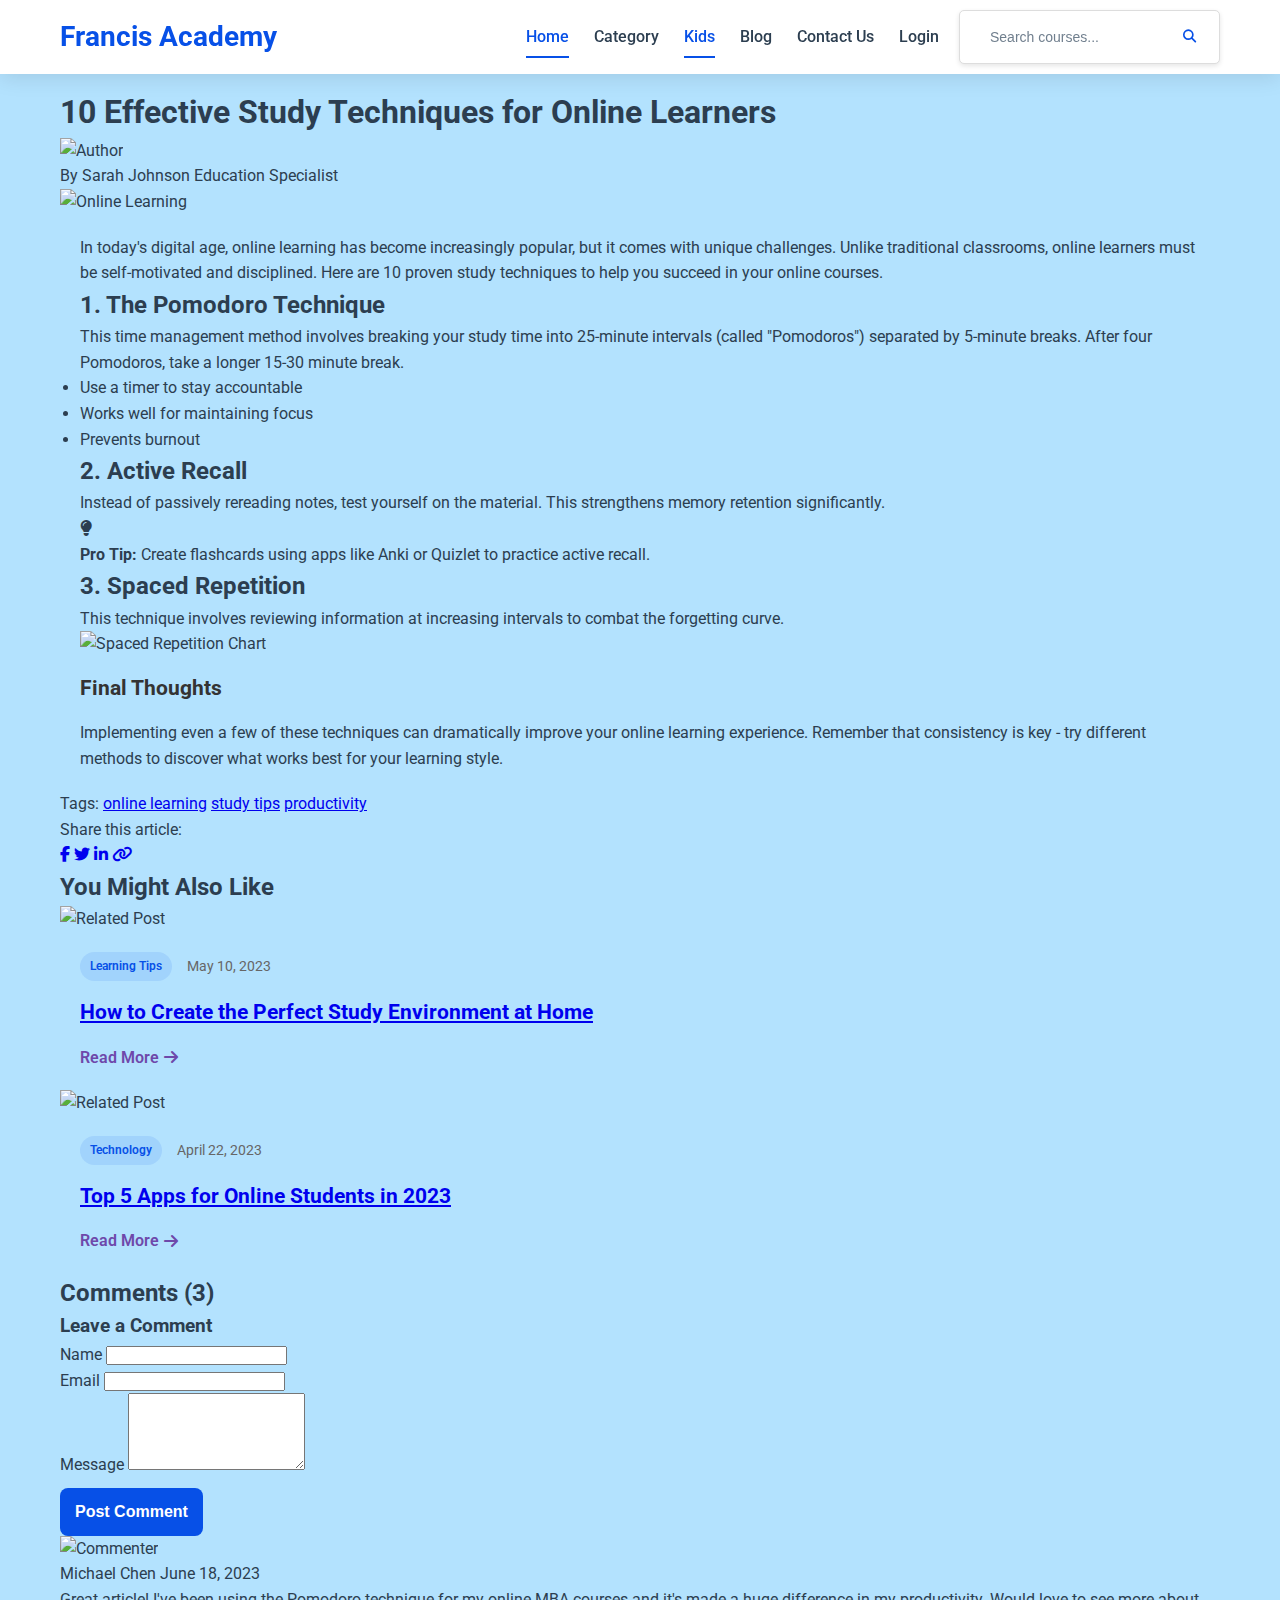
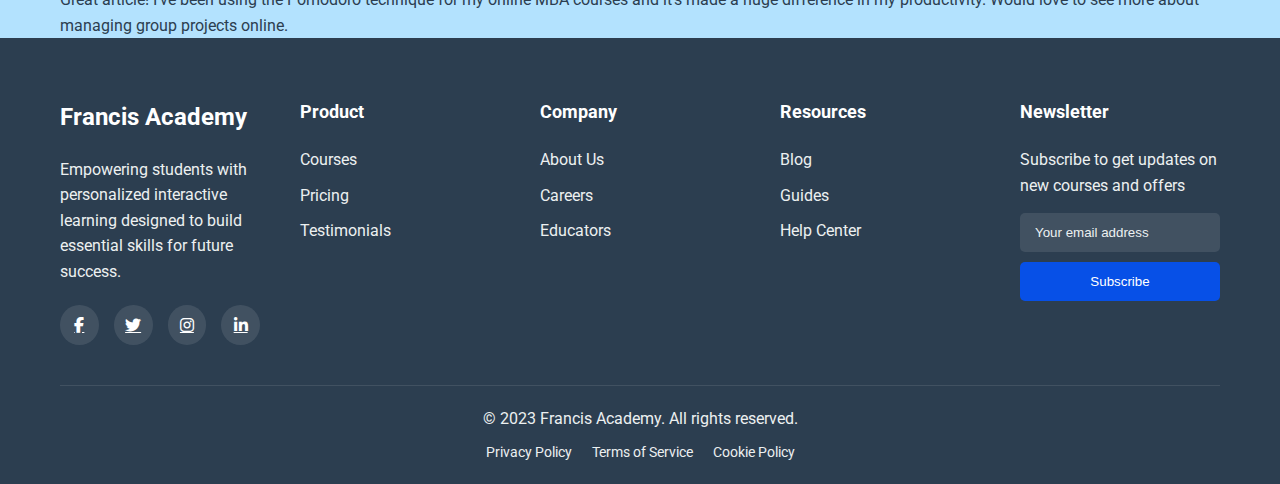
==== commit 0634a9cc: "added style and new files" ====
--- a/blog-post.html
+++ b/blog-post.html
@@ -17,28 +17,34 @@
         <div class="container">
             <div class="header-content">
                 <div class="logo">Francis Academy</div>
-                
                 <nav class="navbar">
                     <div class="nav-links" id="navLinks">
-                        <a href="index.html" class="nav-item">Home</a>
+                        <a href="index.html" class="nav-item active">Home</a>
                         <a href="category.html" class="nav-item">Category</a>
-                        <a href="Kids.html" class="nav-item">Kids</a>
-                        <a href="blog.html" class="nav-item active">Blog</a>
+                        <a href="Kids.html" class="nav-item active">Kids</a>
+                        <a href="blog.html active" class="nav-item">Blog</a>
                         <a href="contactus.html" class="nav-item">Contact Us</a>
                         <a href="login.html" class="nav-item">Login</a>
                     </div>
                     <div class="search-box">
+                        <div class="search-container">
+                            <input type="text" placeholder="Search courses..." class="search-input">
+                            <button class="search-button">
+                                <i class="fas fa-search"></i>
+                            </button>
+                        </div>
+                    </div>
+                    <div class="mobile-search" onclick="toggleSearch()">
                         <i class="fas fa-search"></i>
-                        <input type="text" placeholder="Search courses...">
                     </div>
                     <div class="mobile-menu" onclick="toggleMenu()">
                         <i class="fas fa-bars"></i>
                     </div>
                 </nav>
+
             </div>
         </div>
     </header>
-
     <!-- Blog Post Hero Section -->
     <section class="post-hero">
         <div class="container">
--- a/style.css
+++ b/style.css
@@ -48,7 +48,7 @@
     display: flex;
     justify-content: space-between;
     align-items: center;
-    padding: 15px 0;
+    padding: 10px 0;
 }
 
 .logo {
@@ -91,29 +91,496 @@
     background-color: var(--primary);
 }
 
+/* Search Box Styles */
 .search-box {
+    position: relative;
+    margin-left: 20px;
+    margin-left: 10px;
+}
+
+.search-container {
+    position: relative;
     display: flex;
     align-items: center;
-    background-color: var(--gray-light);
-    border-radius: 30px;
+    background: var(--white);
+    border-radius: 50px;
     padding: 8px 15px;
-    margin-left: 30px;
-}
-
-.search-box input {
+    box-shadow: 0 2px 10px rgba(0, 0, 0, 0.05);
+    transition: all 0.3s ease;
+    border: 1px solid rgba(0, 0, 0, 0.1);
+}
+
+.search-container:hover {
+    box-shadow: 0 4px 15px rgba(0, 0, 0, 0.1);
+    border-color: var(--primary);
+}
+
+.search-container.focused {
+    box-shadow: 0 4px 15px rgba(0, 0, 0, 0.1);
+    border-color: var(--primary);
+}
+
+.search-input {
     border: none;
+    outline: none;
     background: transparent;
-    padding: 0 10px;
+    padding: 8px 15px;
+    width: 200px;
+    font-size: 14px;
+    color: var(--text-dark);
+    transition: all 0.3s ease;
+}
+
+.search-input::placeholder {
+    color: var(--text-medium);
+    opacity: 0.7;
+}
+
+
+/* Add these styles to your CSS file */
+.search-box {
+    position: relative;
+    margin-left: 20px;
+  }
+  
+  .search-container {
+    position: relative;
+    display: flex;
+    align-items: center;
+    background: var(--white);
+    border-radius: 5px;
+    overflow: hidden;
+    box-shadow: 0 2px 5px rgba(0,0,0,0.1);
+    border: 1px solid #ddd;
+    transition: all 0.3s ease;
+  }
+  
+  .search-container:hover {
+    box-shadow: 0 2px 8px rgba(0,0,0,0.15);
+  }
+  
+  .search-input {
+    border: none;
     outline: none;
+    padding: 10px 15px;
     width: 200px;
-}
-
-.mobile-menu {
+    font-size: 14px;
+    color: var(--text-dark);
+  }
+  
+  .search-button {
+    background: #f8f9fa;
+    border: none;
+    padding: 10px 15px;
+    color: #555;
+    cursor: pointer;
+    transition: all 0.3s ease;
+  }
+  
+  .search-button:hover {
+    background: #e9ecef;
+    color: var(--primary);
+  }
+  
+  .search-dropdown {
+    position: relative;
+  }
+  
+  .search-dropdown-toggle {
+    background: #f8f9fa;
+    border: none;
+    border-left: 1px solid #ddd;
+    padding: 10px 15px;
+    cursor: pointer;
+    display: flex;
+    align-items: center;
+    gap: 5px;
+    font-size: 14px;
+    color: #555;
+  }
+  
+  .search-dropdown-toggle:hover {
+    background: #e9ecef;
+  }
+  
+  .search-dropdown-menu {
+    position: absolute;
+    right: 0;
+    top: 100%;
+    background: white;
+    min-width: 120px;
+    box-shadow: 0 2px 5px rgba(0,0,0,0.2);
+    border-radius: 5px;
     display: none;
-    font-size: 24px;
+    z-index: 1000;
+  }
+  
+  .search-dropdown-menu a {
+    display: block;
+    padding: 8px 15px;
+    color: #333;
+    text-decoration: none;
+    font-size: 14px;
+  }
+  
+  .search-dropdown-menu a:hover {
+    background: #f8f9fa;
+    color: var(--primary);
+  }
+  
+  .search-dropdown:hover .search-dropdown-menu {
+    display: block;
+  }
+  
+  /* Mobile responsive styles */
+  @media (max-width: 768px) {
+    .search-box {
+      /* margin: 15px 0;
+      width: 100%; */
+      top: 0
+    }
+    
+    .search-container {
+      width: 100%;
+    }
+    
+    .search-input {
+      width: 100%;
+    }
+    
+    .search-dropdown-menu {
+      right: auto;
+      left: 0;
+    }
+  }
+
+.search-button {
+    background: transparent;
+    border: none;
     cursor: pointer;
-}
-
+    padding: 8px;
+    color: var(--primary);
+    transition: all 0.3s ease;
+    display: flex;
+    align-items: center;
+    justify-content: center;
+}
+
+.search-button:hover {
+    color: var(--primary-dark);
+    transform: scale(1.1);
+}
+
+@media (max-width: 768px) {
+    .search-box {
+      position: absolute;
+      top: 100%;
+      left: 0;
+      width: 100%;
+      padding: 15px;
+      background: white;
+      box-shadow: 0 5px 10px rgba(0, 0, 0, 0.1);
+      display: none;
+      z-index: 1000;
+    }
+    
+    .search-box.active {
+      display: block;
+    }
+    
+    .search-container {
+      width: 100%;
+      max-width: none;
+    }
+    
+    .mobile-search {
+      display: block;
+      font-size: 20px;
+      cursor: pointer;
+      color: var(--text-dark);
+      padding: 10px;
+      margin-left: 10px;
+    }
+  }
+
+
+  /* Hide hamburger menu on large screens */
+@media (min-width: 769px) {
+    .mobile-menu {
+      display: none !important;
+    }
+    
+    .nav-links {
+      display: flex !important;
+    }
+  }
+  
+  /* Fix Hero Slider Controls */
+  .swiper-controls {
+    position: absolute;
+    bottom: 40px;
+    left: 0;
+    width: 100%;
+    display: flex;
+    justify-content: center;
+    align-items: center;
+    gap: 30px;
+    z-index: 10;
+  }
+  
+  .swiper-button-prev,
+  .swiper-button-next {
+    position: relative;
+    width: 50px;
+    height: 50px;
+    background: var(--primary);
+    color: white;
+    border-radius: 50%;
+    display: flex;
+    align-items: center;
+    justify-content: center;
+    cursor: pointer;
+    transition: all 0.3s ease;
+    margin: 0;
+  }
+  
+  .swiper-button-prev:hover,
+  .swiper-button-next:hover {
+    background: var(--primary-dark);
+    transform: scale(1.1);
+  }
+  
+  .swiper-pagination {
+    position: relative !important;
+    display: flex;
+    gap: 10px;
+    margin: 0 15px;
+  }
+  
+  .swiper-pagination-bullet {
+    width: 12px;
+    height: 12px;
+    background: rgba(255, 255, 255, 0.5);
+    opacity: 1;
+    transition: all 0.3s ease;
+  }
+  
+  .swiper-pagination-bullet-active {
+    background: white;
+    transform: scale(1.2);
+  }
+
+@media (max-width: 768px) {
+    /* Update the mobile menu styles */
+    .mobile-menu {
+        display: block;
+        font-size: 24px;
+        cursor: pointer;
+        color: var(--text-dark);
+        z-index: 1001; /* Ensure it's above other elements */
+    }
+
+    /* Update the nav-links positioning */
+    .nav-links {
+        position: fixed;
+        top: 70px;
+        left: -100%;
+        width: 100%;
+        background: var(--white);
+        flex-direction: column;
+        padding: 20px 0;
+        transition: 0.3s ease;
+        z-index: 1000;
+        box-shadow: 0 10px 20px rgba(0, 0, 0, 0.1);
+    }
+
+    .nav-links.active {
+        left: 0;
+    }
+
+    .nav-links .nav-item {
+        margin: 15px 20px;
+        font-size: 18px;
+        padding: 10px;
+    }
+
+    /* Style the search box for mobile */
+    .search-box {
+        position: static; /* Remove absolute positioning */
+        width: 100%;
+        max-width: none;
+        margin: 10px 20px 0;
+        padding: 0;
+        display: none; /* Initially hidden */
+    }
+
+    .search-box.active {
+        display: block;
+        animation: none; /* Remove any animations if present */
+    }
+
+    .search-container {
+        width: 100%;
+        border-radius: 8px;
+        margin: 0;
+    }
+
+    .search-input {
+        width: 100%;
+        padding: 12px 15px;
+    }
+
+    /* Add a separate search icon for mobile */
+    .mobile-search {
+        display: block;
+        font-size: 20px;
+        cursor: pointer;
+        color: var(--text-dark);
+        padding: 10px;
+        margin-left: 10px;
+    }
+
+    /* Hide the desktop search button */
+    .search-button {
+        display: none;
+    }
+}
+
+@media (max-width: 480px) {
+    .search-box {
+        margin: 10px 15px 0;
+    }
+    
+    .header-content {
+        padding: 10px 0;
+    }
+    
+    .logo {
+        font-size: 24px !important; /* Override any important declarations */
+        background-color: transparent !important;
+    }
+}
+
+/* Update your hero slider controls styles */
+/* Hero Slider Controls */
+
+
+.swiper-pagination {
+    position: relative !important;
+    bottom: auto !important;
+    display: flex;
+    gap: 15px;
+}
+.swiper-controls{
+    margin-top:-20px;
+    margin-bottom: 20px;
+    display: flex;
+    justify-self: center;
+}
+.swiper-pagination-bullet {
+    width: 40px;
+    height: 40px;
+    background: transparent;
+    border: 2px solid rgba(255, 255, 255, 0.3);
+    color: white;
+    opacity: 1;
+    display: flex;
+    align-items: center;
+    justify-content: center;
+    font-weight: 600;
+    font-size: 1rem;
+    transition: all 0.3s ease;
+    border-radius: 50%;
+}
+
+.swiper-pagination-bullet-active {
+    background: var(--primary);
+    color: white;
+    border-color: var(--primary);
+    transform: scale(1.1);
+}
+
+.swiper-button-prev,
+.swiper-button-next {
+    position: relative;
+    width: 50px;
+    height: 50px;
+    background: rgba(255, 255, 255, 0.2);
+    backdrop-filter: blur(5px);
+    border-radius: 50%;
+    box-shadow: 0 5px 15px rgba(0, 0, 0, 0.1);
+    margin-top: 0;
+    display: flex;
+    align-items: center;
+    justify-content: center;
+    cursor: pointer;
+    transition: all 0.3s ease;
+    border: 1px solid rgba(255, 255, 255, 0.1);
+    color: white;
+}
+
+.swiper-button-prev:hover,
+.swiper-button-next:hover {
+    background: var(--primary);
+    transform: translateY(-3px) scale(1.05);
+    box-shadow: 0 8px 20px rgba(0, 0, 0, 0.15);
+}
+/* Hero Slider Controls - More Visible Version */
+.swiper-pagination {
+    position: relative !important;
+    display: flex;
+    gap: 10px;
+    margin: 0 15px;
+}
+
+.swiper-pagination-bullet {
+    width: 12px;
+    height: 12px;
+    background: rgba(0, 0, 0, 0.2);
+    opacity: 1;
+    transition: all 0.3s ease;
+}
+
+.swiper-pagination-bullet-active {
+    background: var(--primary);
+    transform: scale(1.2);
+}
+
+.swiper-button-prev,
+.swiper-button-next {
+    position: relative;
+    width: 40px;
+    height: 40px;
+    background: var(--primary);
+    color: white;
+    border-radius: 50%;
+    display: flex;
+    align-items: center;
+    justify-content: center;
+    cursor: pointer;
+    transition: all 0.3s ease;
+    margin: 0;
+}
+
+.swiper-button-prev:hover,
+.swiper-button-next:hover {
+    background: var(--primary-dark);
+    transform: scale(1.1);
+}
+
+/* Make sure content doesn't overlap controls */
+.hero {
+    padding-bottom: 80px;
+}
+
+/* Adjust hero content to account for fixed controls */
+.hero-content {
+    padding-bottom: 100px;
+}
+  /* Adjust hero content to account for fixed controls */
+  .hero-content {
+    padding-bottom: 100px; /* Add space for fixed controls */
+  }
 /* Hero Section */
 .hero {
     padding: 150px 0 80px;
@@ -1747,7 +2214,135 @@
     padding: 80px 0;
     background: #f9fafc;
 }
-
+.tab-content {
+    display: none;
+    animation: fadeIn 0.5s ease-in-out;
+}
+
+.tab-content.active {
+    display: block;
+}
+
+@keyframes fadeIn {
+    from { opacity: 0; }
+    to { opacity: 1; }
+}
+
+.tab-button {
+    transition: all 0.3s ease;
+}
+
+.tab-button.active {
+    background-color: #4CAF50;
+    color: white;
+}
+/* Age Tabs Container */
+.age-tabs {
+    width: 100%;
+    overflow: hidden;
+}
+
+/* Tab Buttons */
+.tab-buttons {
+    display: flex;
+    gap: 10px;
+    margin-bottom: 20px;
+    overflow-x: auto;
+    padding-bottom: 5px; /* Space for scrollbar */
+    scrollbar-width: none; /* Hide scrollbar for Firefox */
+}
+
+.tab-buttons::-webkit-scrollbar {
+    display: none; /* Hide scrollbar for Chrome/Safari */
+}
+
+.tab-button {
+    flex: 1 0 auto;
+    padding: 12px 20px;
+    background: #f5f5f5;
+    border: none;
+    border-radius: 30px;
+    cursor: pointer;
+    font-weight: 600;
+    white-space: nowrap;
+    transition: all 0.3s ease;
+    min-width: 120px;
+    text-align: center;
+}
+
+.tab-button.active {
+    background: #4CAF50;
+    color: white;
+}
+
+/* Tab Content */
+.tab-content {
+    display: none;
+    animation: fadeIn 0.5s ease;
+}
+
+.tab-content.active {
+    display: block;
+}
+
+.age-content {
+    display: flex;
+    flex-wrap: wrap;
+    gap: 30px;
+}
+
+.age-info, .age-image {
+    flex: 1 1 300px;
+}
+
+.age-image img {
+    width: 100%;
+    height: auto;
+    border-radius: 8px;
+    object-fit: cover;
+}
+
+/* Responsive Adjustments */
+@media (max-width: 768px) {
+    .tab-buttons {
+        gap: 8px;
+    }
+    
+    .tab-button {
+        padding: 10px 15px;
+        font-size: 14px;
+        min-width: 100px;
+    }
+    
+    .age-content {
+        flex-direction: column;
+    }
+    
+    .age-info {
+        order: 2;
+    }
+    
+    .age-image {
+        order: 1;
+    }
+}
+
+@media (max-width: 480px) {
+    .tab-button {
+        padding: 8px 12px;
+        font-size: 13px;
+        min-width: 80px;
+    }
+    
+    .age-features li {
+        font-size: 14px;
+    }
+}
+
+@keyframes fadeIn {
+    from { opacity: 0; }
+    to { opacity: 1; }
+}
 .kids-courses-grid {
     display: grid;
     grid-template-columns: repeat(auto-fill, minmax(300px, 1fr));
@@ -1941,75 +2536,68 @@
    Blog Page Styles
    ====================== */
 .blog-hero {
-    background: linear-gradient(135deg, var(--primary) 0%, var(--primary-dark) 100%);
+    background: linear-gradient(135deg, #6e48aa 0%, #9d50bb 100%);
     color: white;
+    padding: 60px 0;
     text-align: center;
-    padding: 120px 0;
 }
 
 .blog-hero h1 {
-    font-size: 48px;
-    margin-bottom: 20px;
+    font-size: 2.5rem;
+    margin-bottom: 15px;
+    font-weight: 700;
 }
 
 .blog-hero p {
-    font-size: 20px;
-    max-width: 700px;
+    font-size: 1.1rem;
+    opacity: 0.9;
+    max-width: 600px;
     margin: 0 auto 30px;
-    opacity: 0.9;
 }
 
 .blog-search {
-    max-width: 600px;
+    max-width: 500px;
     margin: 0 auto;
     position: relative;
 }
 
 .blog-search input {
     width: 100%;
-    padding: 15px 25px;
-    border-radius: 50px;
+    padding: 12px 20px;
     border: none;
-    font-size: 16px;
-    box-shadow: 0 5px 20px rgba(0, 0, 0, 0.1);
+    border-radius: 30px;
+    font-size: 1rem;
 }
 
 .blog-search button {
     position: absolute;
-    right: 1px;
-    top: 1px;
-    width: 46px;
-    height: 46px;
-    background: var(--primary);
-    color: white;
+    right: 10px;
+    top: 50%;
+    transform: translateY(-50%);
+    background: none;
     border: none;
-    border-radius: 50%;
+    color: #6e48aa;
     cursor: pointer;
-    transition: all 0.3s;
-}
-
-.blog-search button:hover {
-    background: var(--primary-dark);
-}
-
+}
+
+/* Featured Post */
 .featured-post {
-    padding: 80px 0;
+    padding: 60px 0;
+}
+
+.featured-container {
+    display: flex;
+    gap: 40px;
+    margin-bottom: 40px;
     background: white;
-}
-
-.featured-container {
-    display: grid;
-    grid-template-columns: 1fr 1fr;
-    gap: 40px;
-    background: white;
-    border-radius: 15px;
-    box-shadow: 0 10px 30px rgba(0, 0, 0, 0.05);
+    border-radius: 10px;
     overflow: hidden;
+    box-shadow: 0 5px 15px rgba(0,0,0,0.05);
 }
 
 .featured-image {
+    flex: 1;
     position: relative;
-    width: 300px;
 }
 
 .featured-image img {
@@ -2022,269 +2610,168 @@
     position: absolute;
     top: 20px;
     left: 20px;
-    background: var(--primary);
+    background: #6e48aa;
     color: white;
     padding: 5px 15px;
-    border-radius: 30px;
-    font-size: 14px;
-    font-weight: 600;
+    border-radius: 20px;
+    font-size: 0.9rem;
 }
 
 .featured-content {
-    padding: 40px;
+    flex: 1;
+    padding: 30px;
 }
 
 .post-meta {
     display: flex;
     gap: 15px;
+    margin-bottom: 15px;
+    font-size: 0.9rem;
+    color: #666;
+}
+
+.post-meta span {
+    display: flex;
+    align-items: center;
+    gap: 5px;
+}
+
+.featured-content h2 {
+    font-size: 1.8rem;
+    margin-bottom: 15px;
+    color: #333;
+}
+
+.excerpt {
+    color: #666;
     margin-bottom: 20px;
-    font-size: 14px;
-    color: var(--text-medium);
-}
-
-.post-meta .category {
-    color: var(--primary);
-    font-weight: 600;
-}
-
-.featured-content h2 {
-    font-size: 32px;
-    margin-bottom: 20px;
-    color: var(--text-dark);
-}
-
-.excerpt {
-    color: var(--text-medium);
     line-height: 1.6;
-    margin-bottom: 30px;
 }
 
 .read-more {
-    color: var(--primary);
+    color: #6e48aa;
     text-decoration: none;
     font-weight: 600;
     display: inline-flex;
     align-items: center;
-    gap: 8px;
-    transition: all 0.3s;
-}
-
-.read-more:hover {
-    color: var(--primary-dark);
-    gap: 12px;
-}
-
-.blog-main {
-    padding: 80px 0;
-    background: #f9fafc;
-}
-
+    gap: 5px;
+}
+
+/* Blog Main Content */
 .blog-container {
-    display: grid;
-    grid-template-columns: 2fr 1fr;
+    display: flex;
     gap: 40px;
+    padding: 40px 0;
+}
+
+.blog-posts {
+    flex: 2;
 }
 
 .posts-filter {
-    display: flex;
-    align-items: center;
-    justify-content: space-between;
     margin-bottom: 30px;
 }
 
-.posts-filter span {
-    font-weight: 600;
-    color: var(--text-dark);
-}
-
 .filter-buttons {
     display: flex;
     gap: 10px;
+    flex-wrap: wrap;
+    margin-top: 10px;
 }
 
 .filter-btn {
+    padding: 8px 15px;
+    border: 1px solid #ddd;
+    border-radius: 20px;
     background: white;
-    border: 1px solid #e0e3e7;
-    padding: 8px 15px;
-    border-radius: 30px;
-    font-size: 14px;
     cursor: pointer;
-    transition: all 0.3s;
+    transition: all 0.3s ease;
 }
 
 .filter-btn.active {
-    background: var(--primary);
+    background: #6e48aa;
     color: white;
-    border-color: var(--primary);
+    border-color: #6e48aa;
 }
 
 .posts-grid {
     display: grid;
     grid-template-columns: repeat(auto-fill, minmax(300px, 1fr));
     gap: 30px;
+    margin-bottom: 40px;
 }
 
 .blog-post {
     background: white;
-    border-radius: 15px;
+    border-radius: 10px;
     overflow: hidden;
-    box-shadow: 0 5px 15px rgba(0, 0, 0, 0.05);
-    transition: all 0.3s;
-}
-
-.blog-post:hover {
-    transform: translateY(-10px);
-    box-shadow: 0 15px 30px rgba(0, 0, 0, 0.1);
-}
-
-.post-image {
-    height: 200px;
-    overflow: hidden;
+    box-shadow: 0 5px 15px rgba(0,0,0,0.05);
 }
 
 .post-image img {
     width: 100%;
-    height: 100%;
+    height: 200px;
     object-fit: cover;
-    transition: transform 0.5s;
-}
-
-.blog-post:hover .post-image img {
-    transform: scale(1.05);
 }
 
 .post-content {
-    padding: 25px;
+    padding: 20px;
 }
 
 .post-content h3 {
-    font-size: 20px;
-    margin-bottom: 15px;
-    color: var(--text-dark);
-}
-
-.pagination {
-    display: flex;
-    justify-content: center;
-    gap: 10px;
-    margin-top: 50px;
-}
-
-.page-number {
-    width: 40px;
-    height: 40px;
-    display: flex;
-    align-items: center;
-    justify-content: center;
-    border-radius: 50%;
-    background: white;
-    color: var(--text-dark);
-    text-decoration: none;
-    font-weight: 600;
-    transition: all 0.3s;
-}
-
-.page-number.active {
-    background: var(--primary);
-    color: white;
-}
-
-.page-number:hover:not(.active) {
-    background: #f0f2f5;
-}
-
-.next-page {
-    padding: 0 20px;
-    border-radius: 30px;
-    background: white;
-    color: var(--text-dark);
-    text-decoration: none;
-    font-weight: 600;
-    display: flex;
-    align-items: center;
-    gap: 8px;
-    transition: all 0.3s;
-}
-
-.next-page:hover {
-    background: #f0f2f5;
-}
-
+    font-size: 1.3rem;
+    margin: 15px 0;
+    color: #333;
+}
+
+/* Sidebar */
 .blog-sidebar {
-    display: flex;
-    flex-direction: column;
-    gap: 40px;
+    flex: 1;
 }
 
 .sidebar-widget {
     background: white;
-    border-radius: 15px;
-    padding: 30px;
-    box-shadow: 0 5px 15px rgba(0, 0, 0, 0.05);
+    padding: 25px;
+    border-radius: 10px;
+    margin-bottom: 30px;
+    box-shadow: 0 5px 15px rgba(0,0,0,0.05);
 }
 
 .sidebar-widget h3 {
-    font-size: 20px;
+    font-size: 1.3rem;
     margin-bottom: 20px;
-    color: var(--text-dark);
-    position: relative;
-    padding-bottom: 15px;
-}
-
-.sidebar-widget h3::after {
-    content: '';
-    position: absolute;
-    bottom: 0;
-    left: 0;
-    width: 40px;
-    height: 3px;
-    background: var(--primary);
+    color: #333;
 }
 
 .categories-list {
     list-style: none;
+    padding: 0;
 }
 
 .categories-list li {
+    margin-bottom: 10px;
+}
+
+.categories-list a {
+    display: flex;
+    justify-content: space-between;
+    color: #666;
+    text-decoration: none;
+    padding: 8px 0;
+    border-bottom: 1px solid #eee;
+}
+
+.popular-post {
+    display: flex;
+    gap: 15px;
     margin-bottom: 15px;
-}
-
-.categories-list a {
-    display: flex;
-    justify-content: space-between;
-    color: var(--text-medium);
-    text-decoration: none;
-    transition: all 0.3s;
-}
-
-.categories-list a:hover {
-    color: var(--primary);
-}
-
-.categories-list span {
-    background: #f5f7fa;
-    padding: 3px 10px;
-    border-radius: 30px;
-    font-size: 12px;
-}
-
-.popular-posts {
-    display: flex;
-    flex-direction: column;
-    gap: 20px;
-}
-
-.popular-post {
-    display: flex;
-    gap: 15px;
 }
 
 .post-thumbnail {
     width: 80px;
     height: 80px;
-    border-radius: 10px;
+    border-radius: 5px;
     overflow: hidden;
-    flex-shrink: 0;
 }
 
 .post-thumbnail img {
@@ -2294,131 +2781,165 @@
 }
 
 .post-info h4 {
-    font-size: 16px;
+    font-size: 1rem;
     margin-bottom: 5px;
 }
 
-.post-info h4 a {
-    color: var(--text-dark);
+.post-info a {
+    color: #333;
     text-decoration: none;
-    transition: color 0.3s;
-}
-
-.post-info h4 a:hover {
-    color: var(--primary);
-}
-
-.post-date {
-    font-size: 13px;
-    color: var(--text-light);
 }
 
 .newsletter-form {
     display: flex;
-    flex-direction: column;
-    gap: 15px;
+    gap: 10px;
 }
 
 .newsletter-form input {
-    width: 100%;
-    padding: 12px 20px;
-    border: 1px solid #e0e3e7;
-    border-radius: 8px;
-    font-size: 14px;
+    flex: 1;
+    padding: 10px;
+    border: 1px solid #ddd;
+    border-radius: 5px;
 }
 
 .newsletter-form button {
-    background: var(--primary);
+    padding: 10px 20px;
+    background: #6e48aa;
     color: white;
     border: none;
-    padding: 12px;
-    border-radius: 8px;
-    font-weight: 600;
+    border-radius: 5px;
     cursor: pointer;
-    transition: all 0.3s;
-}
-
-.newsletter-form button:hover {
-    background: var(--primary-dark);
-}
-
-/* Responsive Styles */
-@media (max-width: 1200px) {
-    .form-container {
+}
+
+/* Pagination */
+.pagination {
+    display: flex;
+    justify-content: center;
+    gap: 10px;
+    margin-top: 40px;
+}
+
+.page-number, .next-page {
+    padding: 8px 15px;
+    border: 1px solid #ddd;
+    border-radius: 5px;
+    text-decoration: none;
+    color: #333;
+}
+
+.page-number.active {
+    background: #6e48aa;
+    color: white;
+    border-color: #6e48aa;
+}
+
+/* Responsive Styles for Blog Page */
+@media (max-width: 992px) {
+    .featured-container {
+        flex-direction: column;
+    }
+    
+    .featured-image {
+        height: 300px;
+    }
+    
+    .blog-container {
+        flex-direction: column;
+    }
+    
+    .blog-sidebar {
+        margin-top: 40px;
+    }
+}
+
+@media (max-width: 768px) {
+    .blog-hero {
+        padding: 40px 0;
+    }
+    
+    .blog-hero h1 {
+        font-size: 2rem;
+    }
+    
+    .blog-hero p {
+        font-size: 1rem;
+    }
+    
+    .featured-content h2 {
+        font-size: 1.5rem;
+    }
+    
+    .post-meta {
+        flex-wrap: wrap;
+    }
+    
+    .posts-grid {
         grid-template-columns: 1fr;
     }
     
-    .age-content {
-        grid-template-columns: 1fr;
-    }
-    
-    .benefits-container {
-        grid-template-columns: 1fr;
-    }
-    
-    .blog-container {
-        grid-template-columns: 1fr;
-    }
-}
-
-@media (max-width: 768px) {
-    .contact-grid {
-        grid-template-columns: 1fr;
-    }
-    
-    .dual-inputs {
-        grid-template-columns: 1fr;
-    }
-    
-    .featured-container {
-        grid-template-columns: 1fr;
-    }
-    
-    .tab-buttons {
+    .filter-buttons {
+        justify-content: center;
+    }
+    
+    .pagination {
+        flex-wrap: wrap;
+    }
+}
+
+@media (max-width: 576px) {
+    .blog-hero h1 {
+        font-size: 1.8rem;
+    }
+    
+    .featured-content {
+        padding: 20px;
+    }
+    
+    .post-meta span {
+        font-size: 0.8rem;
+    }
+    
+    .sidebar-widget {
+        padding: 20px;
+    }
+    
+    .popular-post {
         flex-direction: column;
     }
     
-    .tab-button.active::after {
-        width: 3px;
-        height: 100%;
-        top: 0;
-        left: 0;
-    }
-}
-
-@media (max-width: 576px) {
-    .form-container,
-    .featured-container,
-    .age-content,
-    .benefits-container {
-        padding: 30px;
-    }
-    
-    .section-header,
-    .section-cta {
-        margin-bottom: 30px;
-    }
-    
-    .kids-hero h1,
-    .blog-hero h1 {
-        font-size: 36px;
-    }
-    
-    .kids-hero p,
-    .blog-hero p {
-        font-size: 18px;
-    }
-}
-
-/* ======================
-   Login Page Styles
-   ====================== */
+    .post-thumbnail {
+        width: 100%;
+        height: 150px;
+    }
+    
+    .newsletter-form {
+        flex-direction: column;
+    }
+}
+
+
+
+/* Add these styles to your style.css file */
+
+/* Login Hero Section */
 .login-hero {
     background: linear-gradient(135deg, var(--primary) 0%, var(--primary-dark) 100%);
     color: white;
     text-align: center;
     padding: 100px 0 120px;
     position: relative;
+}
+
+.login-hero h1 {
+    font-size: 42px;
+    margin-bottom: 15px;
+}
+
+.login-hero p {
+    font-size: 18px;
+    opacity: 0.9;
+    max-width: 600px;
+    margin: 0 auto;
 }
 
 .hero-wave {
@@ -2430,24 +2951,10 @@
     color: white;
 }
 
-.login-hero h1 {
-    font-size: 42px;
-    margin-bottom: 15px;
-}
-
-.login-hero p {
-    font-size: 18px;
-    max-width: 600px;
-    margin: 0 auto;
-    opacity: 0.9;
-}
-
+/* Login Section */
 .login-section {
     padding: 80px 0;
-    background: white;
-    margin-top: -80px;
-    position: relative;
-    z-index: 2;
+    background: #f9fafc;
 }
 
 .login-container {
@@ -2462,54 +2969,46 @@
 
 .login-image {
     position: relative;
-    background: #f9fafc;
+    padding: 60px;
+    background: linear-gradient(135deg, rgba(5, 80, 231, 0.1) 0%, rgba(5, 80, 231, 0.05) 100%);
+}
+
+.login-image img {
+    width: 100%;
+    max-width: 400px;
+    margin: 0 auto;
+    display: block;
+}
+
+.login-features {
+    margin-top: 40px;
+    display: flex;
+    flex-direction: column;
+    gap: 20px;
+}
+
+.feature {
+    display: flex;
+    align-items: center;
+    gap: 15px;
+    color: var(--text-dark);
+}
+
+.feature i {
+    width: 40px;
+    height: 40px;
+    background: var(--primary);
+    color: white;
+    border-radius: 50%;
     display: flex;
     align-items: center;
     justify-content: center;
-    padding: 40px;
-}
-
-.login-image img {
-    max-width: 100%;
-    height: auto;
-}
-
-.login-features {
-    position: absolute;
-    bottom: 40px;
-    left: 40px;
-    right: 40px;
-    display: flex;
-    justify-content: space-between;
-}
-
-.feature {
-    display: flex;
-    align-items: center;
-    gap: 10px;
-    background: white;
-    padding: 12px 20px;
-    border-radius: 8px;
-    box-shadow: 0 5px 15px rgba(0, 0, 0, 0.05);
-}
-
-.feature i {
-    color: var(--primary);
-    font-size: 18px;
-}
-
-.feature span {
-    font-size: 14px;
-    font-weight: 500;
-    color: var(--text-dark);
-}
-
+    font-size: 16px;
+}
+
+/* Login Form */
 .login-form {
     padding: 60px;
-}
-
-.form-header {
-    margin-bottom: 40px;
 }
 
 .form-header h2 {
@@ -2520,17 +3019,17 @@
 
 .form-header p {
     color: var(--text-medium);
+    margin-bottom: 30px;
 }
 
 .form-header a {
     color: var(--primary);
     text-decoration: none;
-    font-weight: 500;
-    transition: color 0.3s;
+    font-weight: 600;
 }
 
 .form-header a:hover {
-    color: var(--primary-dark);
+    text-decoration: underline;
 }
 
 #loginForm {
@@ -2546,28 +3045,22 @@
 
 .input-group input {
     width: 100%;
-    padding: 15px 45px 15px 15px;
+    padding: 15px 20px 15px 45px;
     border: 1px solid #e0e3e7;
     border-radius: 8px;
     font-size: 16px;
     transition: all 0.3s;
 }
 
-.input-group label {
+.input-group input:focus {
+    border-color: var(--primary);
+    outline: none;
+    box-shadow: 0 0 0 3px rgba(5, 80, 231, 0.1);
+}
+
+.input-group i {
     position: absolute;
     left: 15px;
-    top: 15px;
-    padding: 0 5px;
-    background: white;
-    color: var(--text-light);
-    font-size: 16px;
-    transition: all 0.3s;
-    pointer-events: none;
-}
-
-.input-group i {
-    position: absolute;
-    right: 15px;
     top: 50%;
     transform: translateY(-50%);
     color: var(--text-light);
@@ -2575,36 +3068,19 @@
 
 .toggle-password {
     position: absolute;
-    right: 40px;
+    right: 15px;
     top: 50%;
     transform: translateY(-50%);
     background: none;
     border: none;
     color: var(--text-light);
     cursor: pointer;
-    padding: 5px;
-}
-
-.input-group input:focus {
-    border-color: var(--primary);
-    outline: none;
-    box-shadow: 0 0 0 3px rgba(5, 80, 231, 0.1);
-}
-
-.input-group input:focus + label,
-.input-group input:not(:placeholder-shown) + label {
-    top: -10px;
-    font-size: 12px;
-    color: var(--primary);
-    background: white;
-    z-index: 2;
 }
 
 .password-options {
     display: flex;
     justify-content: space-between;
     align-items: center;
-    font-size: 14px;
     margin-top: 10px;
 }
 
@@ -2613,23 +3089,22 @@
     align-items: center;
     gap: 8px;
     color: var(--text-medium);
+    font-size: 14px;
     cursor: pointer;
 }
 
 .remember-me input {
-    width: 16px;
-    height: 16px;
-    accent-color: var(--primary);
+    width: auto;
 }
 
 .password-options a {
-    color: var(--text-medium);
+    color: var(--primary);
     text-decoration: none;
-    transition: color 0.3s;
+    font-size: 14px;
 }
 
 .password-options a:hover {
-    color: var(--primary);
+    text-decoration: underline;
 }
 
 .submit-btn {
@@ -2656,8 +3131,8 @@
 }
 
 .social-login {
+    text-align: center;
     margin-top: 30px;
-    text-align: center;
 }
 
 .social-login p {
@@ -2668,7 +3143,7 @@
 
 .social-login p::before,
 .social-login p::after {
-    content: '';
+    content: "";
     position: absolute;
     top: 50%;
     width: 30%;
@@ -2691,30 +3166,35 @@
 }
 
 .social-btn {
-    padding: 12px 20px;
+    padding: 10px 20px;
     border-radius: 8px;
-    font-size: 14px;
     font-weight: 500;
+    display: flex;
+    align-items: center;
+    gap: 8px;
     cursor: pointer;
-    display: flex;
-    align-items: center;
-    gap: 10px;
     transition: all 0.3s;
     border: 1px solid #e0e3e7;
     background: white;
 }
 
-.social-btn.google {
-    color: #DB4437;
-}
-
-.social-btn.facebook {
-    color: #4267B2;
-}
-
 .social-btn:hover {
     transform: translateY(-3px);
     box-shadow: 0 5px 15px rgba(0, 0, 0, 0.1);
+}
+
+.social-btn.google:hover {
+    background: #f1f1f1;
+}
+
+.social-btn.facebook {
+    background: #3b5998;
+    color: white;
+    border-color: #3b5998;
+}
+
+.social-btn.facebook:hover {
+    background: #344e86;
 }
 
 /* Responsive Styles */
@@ -2726,15 +3206,23 @@
     .login-image {
         display: none;
     }
+    
+    .login-form {
+        padding: 40px;
+    }
 }
 
 @media (max-width: 576px) {
+    .login-hero {
+        padding: 80px 0 100px;
+    }
+    
+    .login-hero h1 {
+        font-size: 32px;
+    }
+    
     .login-form {
-        padding: 40px 30px;
-    }
-    
-    .form-header h2 {
-        font-size: 28px;
+        padding: 30px 20px;
     }
     
     .social-buttons {
@@ -2744,4 +3232,333 @@
     .social-btn {
         justify-content: center;
     }
+}
+
+/* Register Page Styles */
+.register-hero {
+    background: linear-gradient(135deg, var(--primary) 0%, var(--primary-dark) 100%);
+    color: white;
+    text-align: center;
+    padding: 100px 0 120px;
+    position: relative;
+}
+
+.register-hero h1 {
+    font-size: 42px;
+    margin-bottom: 15px;
+}
+
+.register-hero p {
+    font-size: 18px;
+    opacity: 0.9;
+    max-width: 600px;
+    margin: 0 auto;
+}
+
+/* Password Strength Indicator */
+.password-strength {
+    margin-top: 10px;
+    height: 4px;
+    background: #eee;
+    border-radius: 2px;
+    overflow: hidden;
+}
+
+.strength-bar {
+    height: 100%;
+    width: 0;
+    transition: width 0.3s ease;
+}
+
+.strength-weak {
+    background: #ff4444;
+    width: 33%;
+}
+
+.strength-medium {
+    background: #ffbb33;
+    width: 66%;
+}
+
+.strength-strong {
+    background: #00C851;
+    width: 100%;
+}
+
+.strength-text {
+    font-size: 12px;
+    color: var(--text-medium);
+    margin-top: 5px;
+}
+
+/* Form Validation Styles */
+.input-group.error input {
+    border-color: #ff4444;
+}
+
+.error-message {
+    color: #ff4444;
+    font-size: 12px;
+    margin-top: 5px;
+    display: none;
+}
+
+.input-group.error .error-message {
+    display: block;
+}
+
+/* Terms & Conditions Checkbox */
+.terms-checkbox {
+    display: flex;
+    align-items: flex-start;
+    gap: 10px;
+    margin: 15px 0;
+}
+
+.terms-checkbox input[type="checkbox"] {
+    margin-top: 3px;
+}
+
+.terms-checkbox label {
+    font-size: 14px;
+    color: var(--text-medium);
+}
+
+.terms-checkbox a {
+    color: var(--primary);
+    text-decoration: none;
+}
+
+.terms-checkbox a:hover {
+    text-decoration: underline;
+}
+
+/* Social Register Buttons */
+.social-register {
+    margin-top: 30px;
+    text-align: center;
+}
+
+.social-register p {
+    color: var(--text-medium);
+    margin-bottom: 15px;
+    position: relative;
+}
+
+.social-register p::before,
+.social-register p::after {
+    content: "";
+    position: absolute;
+    top: 50%;
+    width: 30%;
+    height: 1px;
+    background: #e0e3e7;
+}
+
+.social-register p::before {
+    left: 0;
+}
+
+.social-register p::after {
+    right: 0;
+}
+
+.social-register-buttons {
+    display: flex;
+    gap: 15px;
+    justify-content: center;
+}
+
+.social-register-btn {
+    padding: 10px 20px;
+    border-radius: 8px;
+    font-weight: 500;
+    display: flex;
+    align-items: center;
+    gap: 8px;
+    cursor: pointer;
+    transition: all 0.3s;
+    border: 1px solid #e0e3e7;
+    background: white;
+}
+
+.social-register-btn:hover {
+    transform: translateY(-3px);
+    box-shadow: 0 5px 15px rgba(0, 0, 0, 0.1);
+}
+
+.social-register-btn.google:hover {
+    background: #f1f1f1;
+}
+
+.social-register-btn.facebook {
+    background: #3b5998;
+    color: white;
+    border-color: #3b5998;
+}
+
+.social-register-btn.facebook:hover {
+    background: #344e86;
+}
+
+/* Responsive Styles for Register Page */
+@media (max-width: 992px) {
+    .register-container {
+        grid-template-columns: 1fr;
+    }
+    
+    .register-image {
+        display: none;
+    }
+    
+    .register-form {
+        padding: 40px;
+    }
+}
+
+@media (max-width: 576px) {
+    .register-hero {
+        padding: 80px 0 100px;
+    }
+    
+    .register-hero h1 {
+        font-size: 32px;
+    }
+    
+    .register-form {
+        padding: 30px 20px;
+    }
+    
+    .social-register-buttons {
+        flex-direction: column;
+    }
+    
+    .social-register-btn {
+        justify-content: center;
+    }
+}
+
+/* Mobile Menu Styles */
+@media (max-width: 768px) {
+    .nav-links {
+        position: fixed;
+        top: 70px;
+        left: -100%;
+        width: 100%;
+        height: calc(100vh - 70px);
+        background: white;
+        flex-direction: column;
+        align-items: center;
+        padding: 40px 0;
+        transition: 0.3s ease;
+        z-index: 1000;
+    }
+
+    .nav-links.active {
+        left: 0;
+    }
+
+    .nav-links .nav-item {
+        margin: 15px 0;
+        font-size: 18px;
+    }
+
+    .mobile-menu {
+        display: block;
+        font-size: 24px;
+        cursor: pointer;
+        color: var(--text-dark);
+    }
+
+    .mobile-menu.active i::before {
+        content: '\f00d';
+    }
+
+    .search-box {
+        position: absolute;
+        top: 70px;
+        left: 0;
+        width: 100%;
+        padding: 20px;
+        background: white;
+        box-shadow: 0 5px 10px rgba(0, 0, 0, 0.1);
+        display: none;
+    }
+
+    .search-box.active {
+        display: block;
+    }
+
+    .search-container {
+        width: 100%;
+    }
+}
+
+/* Mobile Search Styles */
+.mobile-search {
+    display: none;
+    font-size: 20px;
+    cursor: pointer;
+    color: var(--text-dark);
+    padding: 10px;
+    margin-left: 10px;
+}
+
+@media (max-width: 768px) {
+    .mobile-search {
+        display: block;
+    }
+
+    .search-box {
+        position: fixed;
+        top: 70px;
+        left: 0;
+        width: 100%;
+        padding: 15px;
+        background: white;
+        box-shadow: 0 2px 10px rgba(0, 0, 0, 0.1);
+        display: none;
+        z-index: 1000;
+    }
+
+    .search-box.active {
+        display: block;
+        animation: slideDown 0.3s ease;
+    }
+
+    .search-container {
+        width: 100%;
+        max-width: 600px;
+        margin: 0 auto;
+    }
+
+    .search-input {
+        width: 100%;
+        padding: 12px 15px;
+        border: 1px solid #e0e3e7;
+        border-radius: 8px;
+        font-size: 16px;
+        transition: all 0.3s ease;
+    }
+
+    .search-input:focus {
+        border-color: var(--primary);
+        outline: none;
+        box-shadow: 0 0 0 3px rgba(5, 80, 231, 0.1);
+    }
+
+    .search-button {
+        display: none;
+    }
+}
+
+@keyframes slideDown {
+    from {
+        opacity: 0;
+        transform: translateY(-10px);
+    }
+    to {
+        opacity: 1;
+        transform: translateY(0);
+    }
 }